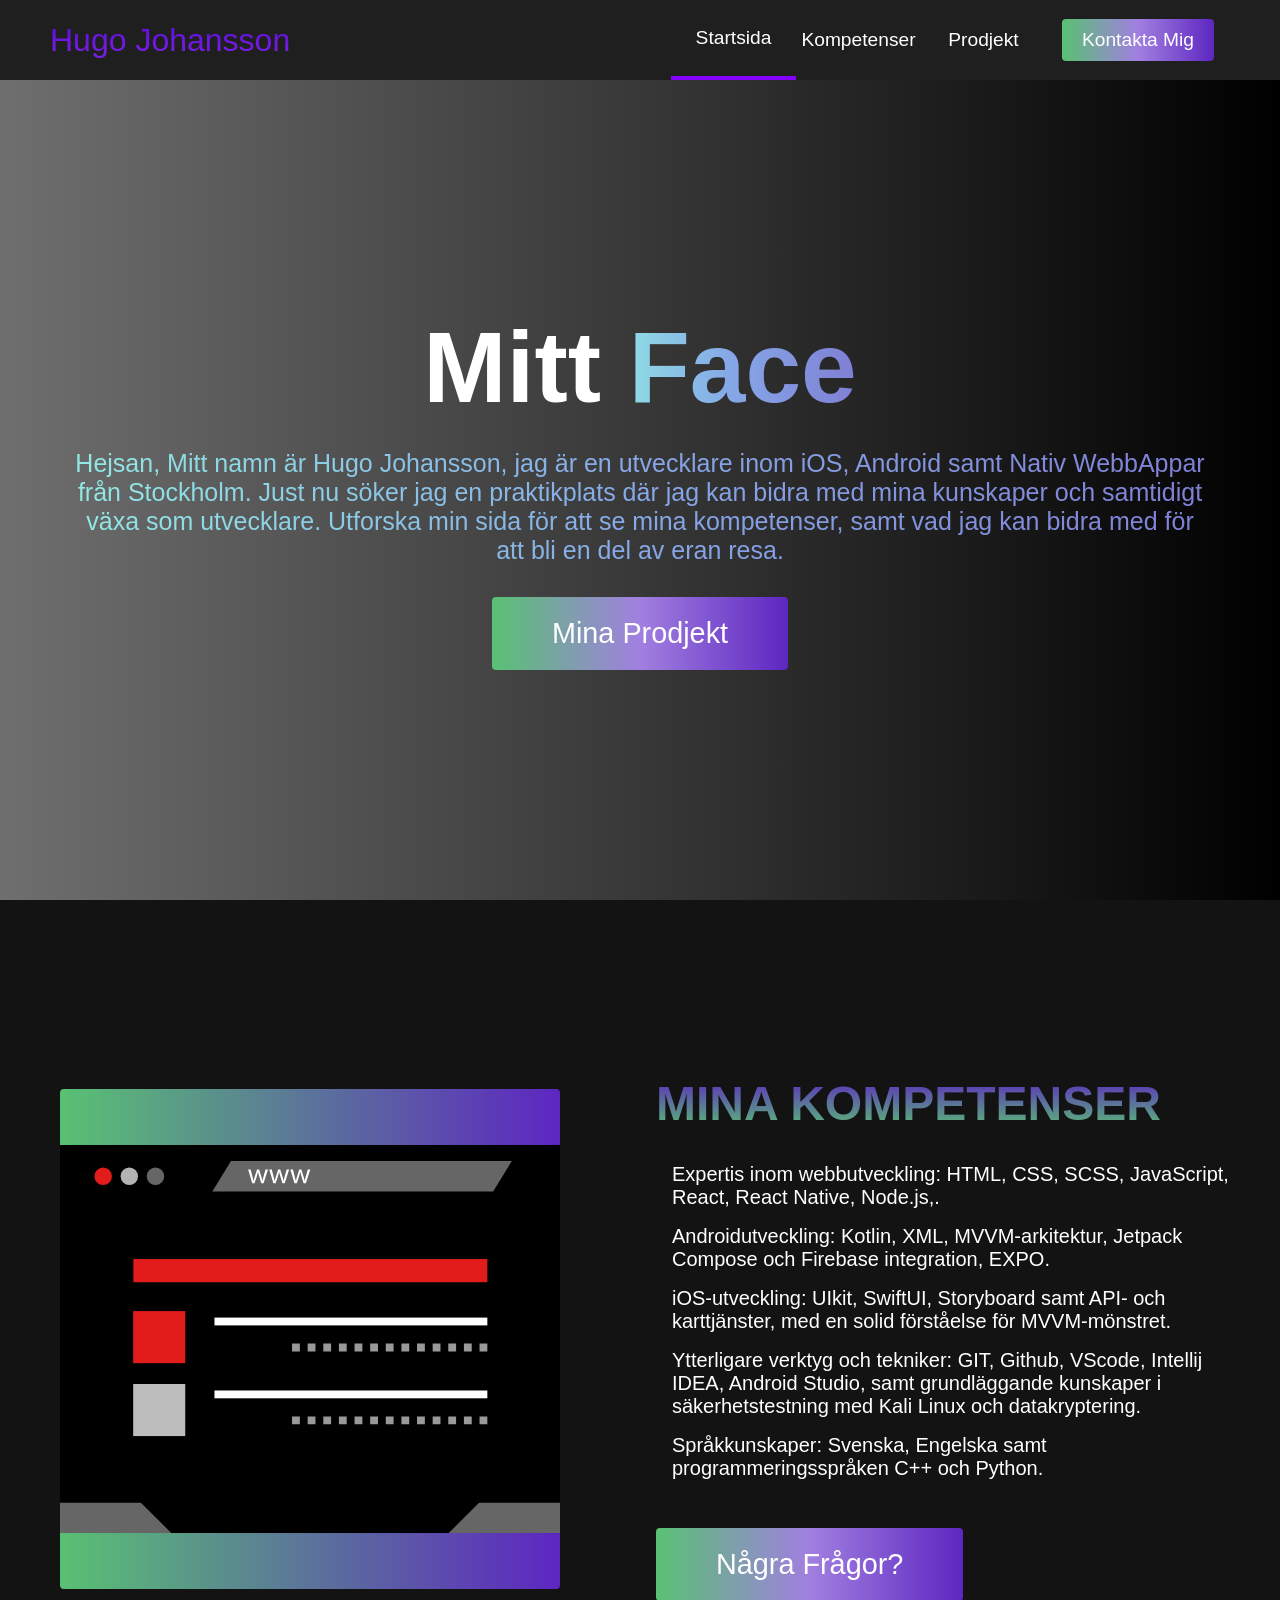
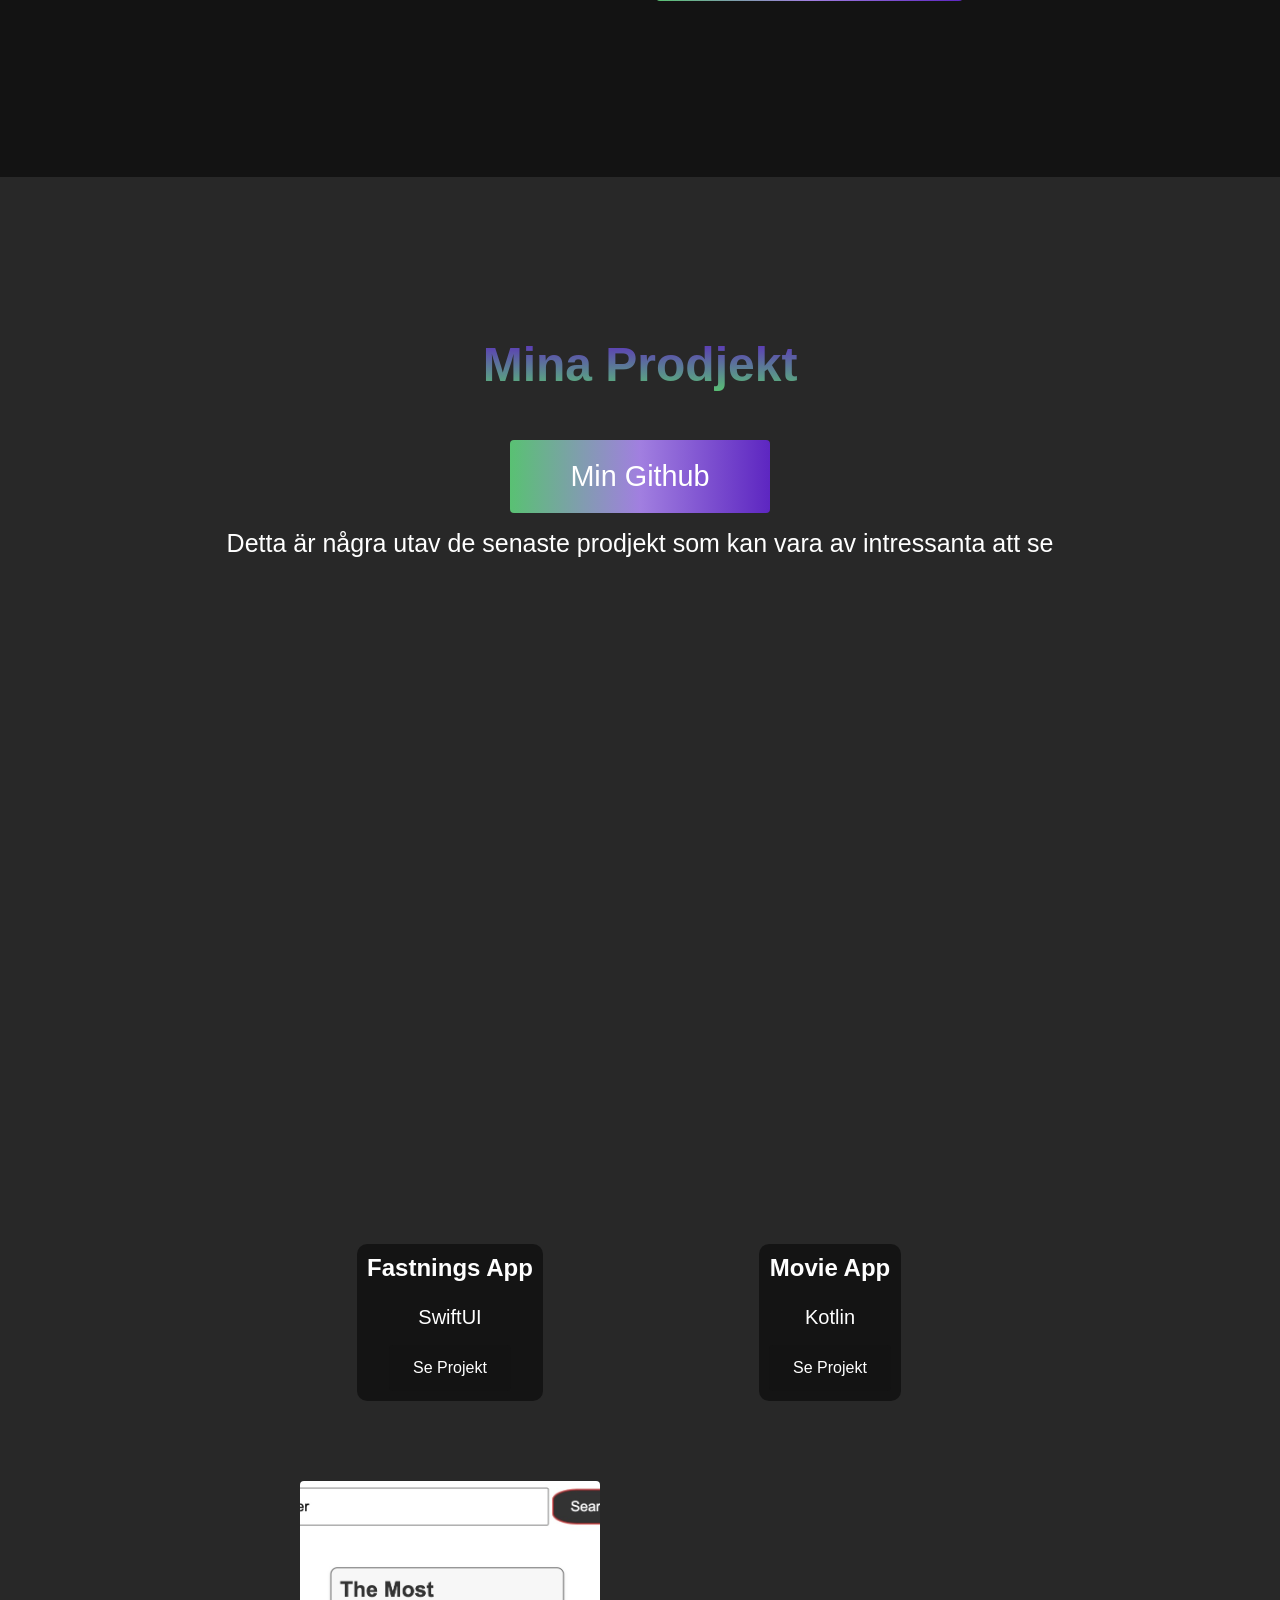
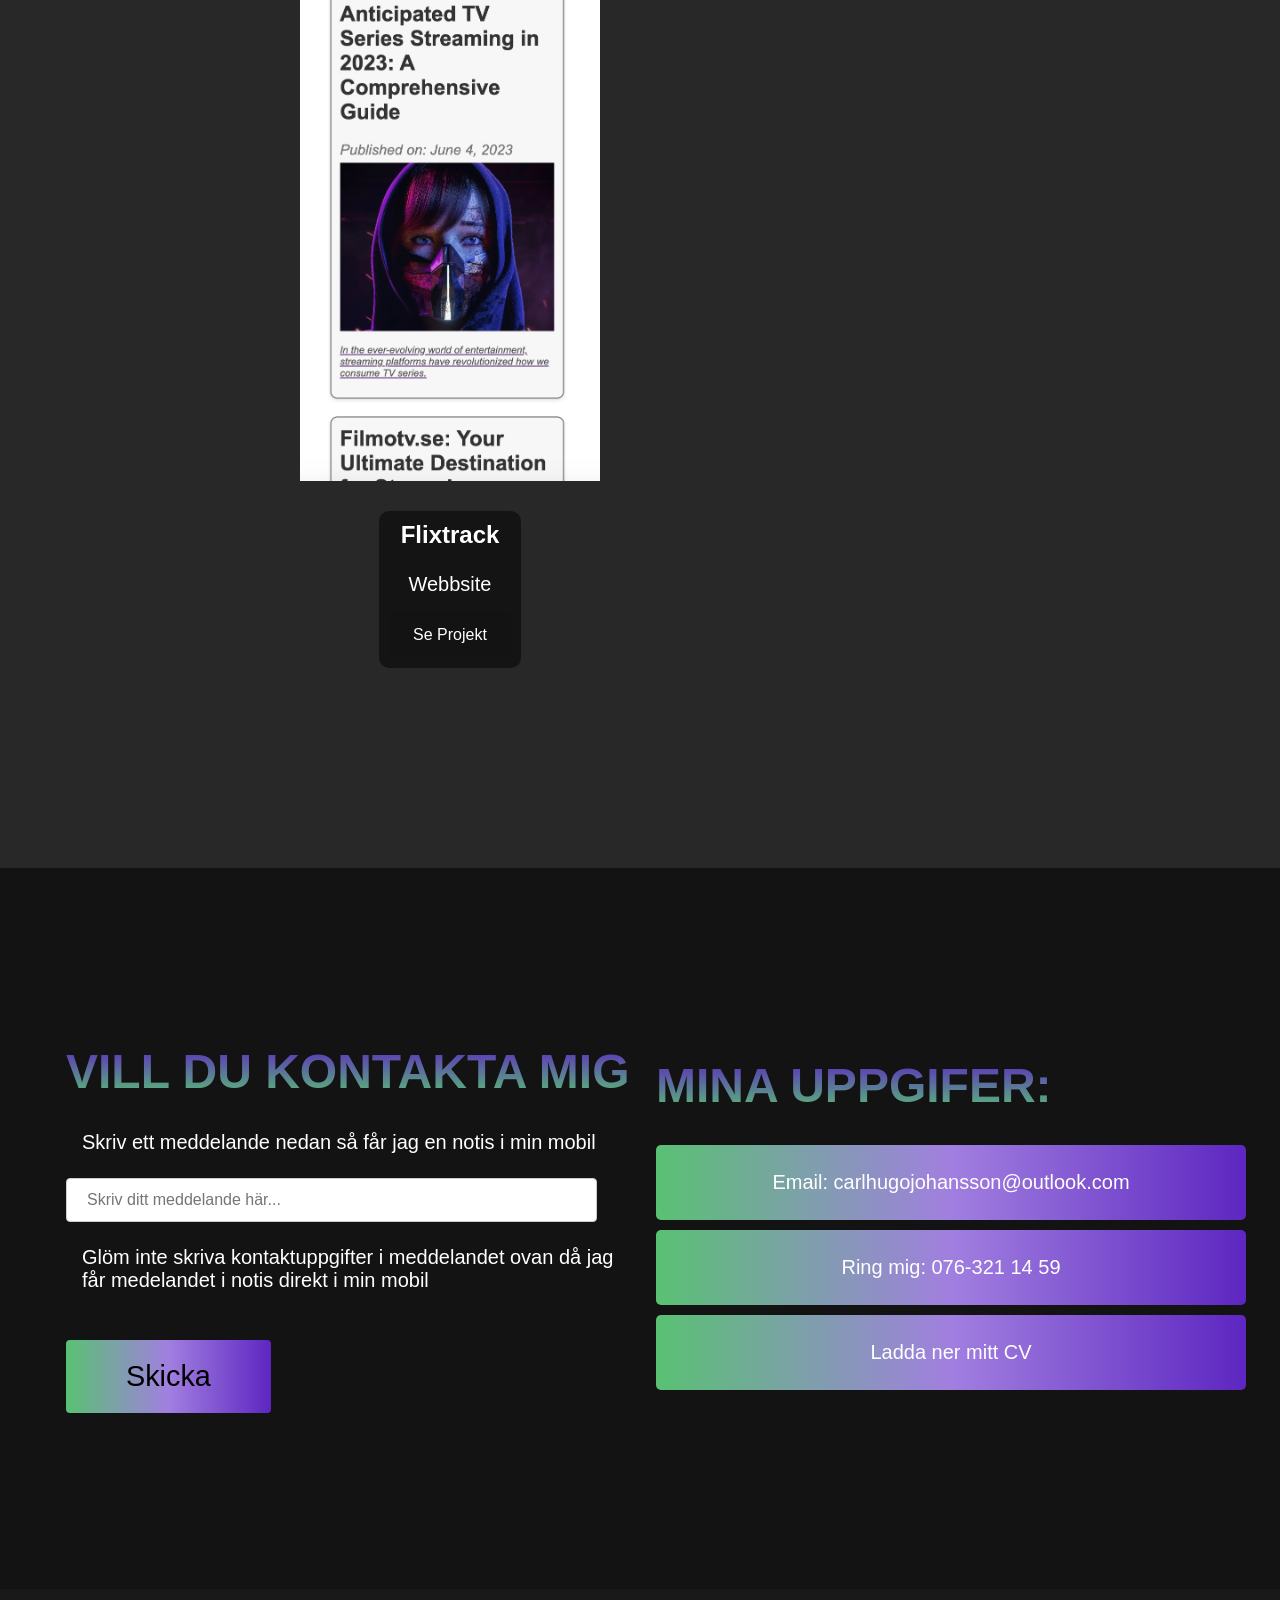
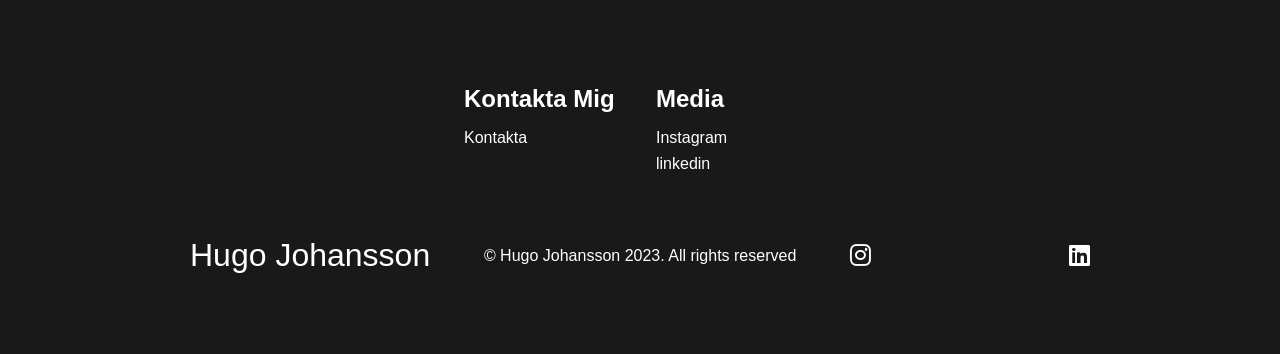
==== index.html @ 16a7d9cb "initar git" ====
<!DOCTYPE html>
<html lang="en">
<head>


  <!-- Google tag (gtag.js) -->
<!-- Google tag (gtag.js) -->
<script async src="https://www.googletagmanager.com/gtag/js?id=G-8GQ9EEVN01"></script>
<script>
  window.dataLayer = window.dataLayer || [];
  function gtag(){dataLayer.push(arguments);}
  gtag('js', new Date());

  gtag('config', 'G-8GQ9EEVN01');
</script>


    <meta charset="UTF-8">
    <meta http-equiv="X-UA-Compatible" content="IE=edge">
    <meta name="viewport" content="width=device-width, initial-scale=1.0">
    <title>applickations Utvecklare</title>
    <link rel="stylesheet" href="styles.css">
    <link rel="shortcut icon" href="icons8-modern-server-computer-stacked-on-each-other-tal-revivo-green-32.png">

    <link
    rel="stylesheet"
    href="https://cdnjs.cloudflare.com/ajax/libs/font-awesome/6.0.0-beta3/css/all.min.css"
    integrity="sha384-wNA3BcPbV4Wp7epFjM5M0uUKRnNp+iF5gFeRc/02n7U1YZ7pKpxzSzkma3Kk7K9cK"
    crossorigin="anonymous"
/>

    
</head>





<body>
    <!-- Navbar-->
    <nav class="navbar">
        <div class="navbar_container">
            <a href="#home" id="navbar_logo">Hugo Johansson</a>
            <div class="navbar_toggle" id="mobile-menu">
                <span class="bar"></span>
                <span class="bar"></span>
                <span class="bar"></span>
            </div>
            <ul class="navbar_menu">

                <li class="navbar_item">
                    <a href="#home" class="navbar_links" id="home-page"> Startsida </a>
                </li> 

                <li class="navbar_item">
                    <a href="#tjanster" class="navbar_links" id="tjanster-page"> Kompetenser </a>
                </li>

                <li class="navbar_item">
                    <a href="#priser" class="navbar_links" id="priser-page"> Prodjekt </a>
                </li>

                <li class="navbar_btn">
                    <a href="#kontakta" class="button" id="kontakta-page"> Kontakta Mig </a>
                </li>

            </ul>
        </div>


    </nav>

    <!--Hero section-->

    <div class="hero" id="home">
        <div class="hero_container">
            <h1 class="hero_heading">Mitt<span> Face </span></h1>
            <p class="hero_description">Hejsan, Mitt namn är Hugo Johansson, jag är en utvecklare inom iOS, Android samt Nativ WebbAppar från Stockholm. Just nu söker jag en praktikplats där jag kan bidra med mina kunskaper och samtidigt växa som utvecklare. Utforska min sida för att se mina kompetenser, samt vad jag kan bidra med för att bli en del av eran resa. </p>
            <button class="main_btn"><a href="#priser">Mina Prodjekt </a></button>
        </div>
    </div>



    <!-- section vad gör vi?-->
    <div class="main" id="tjanster">
        <div class="main_container">
            <div class="main_img_container">
                <div class="main_img_card"> <img src="web-ui-svgrepo-com.svg"/></div>
            </div>
            <div class="main_content">
                <h1>Mina kompetenser </h1>
                
<p>Expertis inom webbutveckling: HTML, CSS, SCSS, JavaScript, React, React Native, Node.js,.</p>
<p>Androidutveckling: Kotlin, XML, MVVM-arkitektur, Jetpack Compose och Firebase integration, EXPO.</p>
<p>iOS-utveckling: UIkit, SwiftUI, Storyboard samt API- och karttjänster, med en solid förståelse för MVVM-mönstret.</p>
<p>Ytterligare verktyg och tekniker: GIT, Github, VScode, Intellij IDEA, Android Studio, samt grundläggande kunskaper i säkerhetstestning med Kali Linux och datakryptering.</p>
<p>Språkkunskaper: Svenska, Engelska samt programmeringsspråken C++ och Python.</p>

                

                <button class="main_btn"><a href="#kontakta">Några Frågor?</a></button>
            </div>
        </div>
    </div>

    <!--Priser section-->

    <div class="priser" id="priser">
        <h1>Mina Prodjekt</h1>
        <a href="https://github.com/hugojohansson1021?tab=repositories" class="main_btn">Min Github</a>

        
        <p>Detta är några utav de senaste prodjekt som kan vara av intressanta att se</p>
        <div class="priser_wrapper">

        
          <div class="priser_card" onclick="window.location.href = 'https://github.com/hugojohansson1021/Flixtrackr';">
            <div class="priser_image"></div> <!-- Animering appliceras här -->
            <div class="priser_content">
                <h2>Fastnings App</h2>
                <p>SwiftUI</p>
                <div class="priser_btn"><button class="se-projekt">Se Projekt</button></div>
            </div>
        </div>
        
        <div class="priser_card" onclick="window.location.href = 'https://github.com/hugojohansson1021/STI_AndroidUTV_ProjektARB';">
            <div class="priser_image"></div> <!-- Animering appliceras här -->
            <div class="priser_content">
                <h2>Movie App</h2>
                <p>Kotlin</p>
                <div class="priser_btn"><button class="se-projekt">Se Projekt</button></div>
            </div>
        </div>
        
        <div class="priser_card" onclick="window.location.href = 'https://flixtrackr.com/';">
            <div class="priser_image"></div> <!-- Animering appliceras här -->
            <div class="priser_content">
                <h2>Flixtrack</h2>
                <p>Webbsite</p>
                <div class="priser_btn"><button class="se-projekt">Se Projekt</button></div>
            </div>
        </div>
        
        


        </div>
    </div>

    <!--kontakta -->
    
    <div class="main" id="kontakta">
      <div class="main_container">
        <div class="main_content">
          <h1>Vill du kontakta mig</h1>
          <p>Skriv ett meddelande nedan så får jag en notis i min mobil</p>
          <input type="text" id="messageInput" placeholder="Skriv ditt meddelande här..."/>
          <p class="metaTextMeddelande">Glöm inte skriva kontaktuppgifter i meddelandet ovan då jag får medelandet i notis direkt i min mobil</p>
          <button id="sendMessage" onclick="sendDiscordMessage(document.getElementById('messageInput').value)">Skicka</button>
        </div>

        <div class="main_content">


          <h1> Mina Uppgifer:</h1>
          <a href="mailto:carlhugojohansson@outlook.com" class="contact-link">
            <p class="contact-text">Email: carlhugojohansson@outlook.com</p>
        </a>
        
        <a href="tel:0763211459" class="contact-link">
            <p class="contact-text">Ring mig: 076-321 14 59</p>
        </a>
        
        <a href="HugoJohanssonCv2023.pdf" class="contact-link" download>
          <p class="contact-text">Ladda ner mitt CV</p>
      </a>
          
        </div>
      </div>
    </div>
    
    
  

     <!-- Footer Section -->


     <div class="footer__container">
        <div class="footer__links">
          <div class="footer__link--wrapper">
            
            <div class="footer__link--items">
              <h2>Kontakta Mig</h2>
              <a href="/">Kontakta</a> <a href="#kontakta"></a>
              <a href="/"></a>
            </div>
          </div>
          <div class="footer__link--wrapper">
            
            <div class="footer__link--items">
              <h2>Media</h2>
              <a href="/">Instagram</a> 
              <a href="/">linkedin</a> 
            </div>
          </div>
        </div>
        <section class="social__media">
          <div class="social__media--wrap">
              <div class="footer__logo">
                  <a href="/" id="footer__logo">Hugo Johansson</a>
              </div>
              <p class="website__rights">© Hugo Johansson 2023. All rights reserved</p>
              <div class="social__icons">
                  <a href="/" class="social__icon--link">
                      <i class="fab fa-instagram"></i>
                  </a>
                  <a href="/" class="social__icon--link">
                      <i class="fab fa-linkedin"></i>
                  </a>
              </div>
          </div>
      </section>
      
      </div>

<script src="app.js"></script>    
</body>
</html>
---- styles.css ----
*{
    box-sizing: border-box;
    margin: 0;
    padding: 0;
    font-family: 'Kumbh sans', sans-serif;
    scroll-behavior: smooth;
}

.navbar{
    background: #1f1f1f;
    height: 80px;
    display: flex;
    justify-content: center;
    align-items: center;
    font-size: 1.2rem;
    position: sticky;
    top: 0;
    z-index: 999;
}

.navbar_container{
    display: flex;
    justify-content: space-between;
    height: 80px;
    z-index: 1;
    width: 100%;
    max-width: 1300px;
    margin: 0 auto;
    padding: 0 50px;
}

#navbar_logo{
    background-color: #4A00E0;
    background-image: linear-gradient(to top, #8E2DE2 0%, #4A00E0 100%);
    background-size: 100%;
    -webkit-background-clip: text;
    -moz-background-clip: text;
    -webkit-text-fill-color: transparent;
    -moz-text-fill-color: transparent;
    display: flex;
    align-items: center;
    cursor: pointer;
    text-decoration: none;
    font-size: 2rem;
}

.navbar_menu{
    display: flex;
    align-items: center;
    list-style: none;
}

.navbar_item{
    height: 80px;
}

.navbar_links{
    color: #ffff;
    display: flex;
    align-items: center;
    justify-content: center;
    width: 125px;
    text-decoration: none;
    height: 100%;
    transition: all 0.3s ease;
}

.navbar_btn{
    display: flex;
    justify-content: center;
    align-items: center;
    padding: 0 1rem;
    width: 100%;
}

.button{
    display: flex;
    justify-content: center;
    align-items: center;
    text-decoration: none;
    padding: 10px 20px;
    height: 100%;
    width: 100%;
    border: none;
    outline: none;
    border-radius: 4px;
    background: #833ab4;
    background: -webkit-linear-gradient(to right, #59C173, #a17fe0, #5D26C1 );
    background: linear-gradient(to right, #59C173, #a17fe0, #5D26C1 );
    color: #fff;
    transition: all 0.3s ease;
}

.navbar_links:hover{
    color: #9518fc;
    transition: all 0.3s ease;
}


@media screen and (max-width: 960px){

    .navbar_container{
        display: flex;
        justify-content: space-between;
        height: 80px;
        z-index: 1;
        width: 100%;
        max-width: 1300px;
        padding: 0;
    }

    .navbar_menu{
        display: grid;
        grid-template-columns: auto;
        margin: 0;
        width: 100%;
        position: absolute;
        top: -1000px;
        opacity: 1;
        transition: all 0.5s ease;
        z-index:-1 ;
        background: #131313;
    }

    .navbar_menu.active{
        background: #131313;
        top: 100%;
        opacity: 1;
        transition: all 0.5s ease;
        z-index: 99;
        height: 60vh;
        font-size: 1.6rem;
    }
    #navbar_logo{
        padding-left: 25px;
        
    }

    .navbar_toggle .bar {
        width: 25px;
        height: 3px;
        margin: 5px auto;
        transition: all 0.3s ease-in-out;
        background: #fff;
    }
    .navbar_item{
        width: 100%;
    }

    .navbar_links{
        text-align: center;
        padding: 2rem;
        width: 100%;
        display: table;
    }

    .navbar_btn {
        padding-bottom: 2rem;
    }

    .button{
        display: flex;
        justify-content: center;
        align-items: center;
        width: 80%;
        height: 80px;
        margin: 0;
    }

    #mobile-menu{
        position: absolute;
        top: 20%;
        right: 5%;
        transform: translate(5%, 20%);
    }

    .navbar_toggle .bar{
        display: block;
        cursor: pointer;
    }

    #mobile-menu.is-active .bar:nth-child(2){
        opacity: 0;
    }

    #mobile-menu.is-active .bar:nth-child(1){
        transform: translateY(8px) rotate(45deg);
    }

    #mobile-menu.is-active .bar:nth-child(3){
        transform: translateY(-8px) rotate(-45deg);
    }
}

/* Hero section*/

.hero{
    background: #5c5c5c;
    background: linear-gradient(to right, #6f6f6f, #000000);
    padding: 200px 0;
}

.hero_container{
    display: flex;
    flex-direction: column;
    justify-content: center;
    align-items: center;
    max-width: 1200px;
    margin: 0 auto;
    height: 90%;
    text-align: center;
    padding: 30px;
}

.hero_heading{
    font-size: 100px;
    margin-bottom: 24px ;
    color: #fff;
}

.hero_heading span {
    background: #7F7FD5;  /* fallback for old browsers */
background: -webkit-linear-gradient(to right, #91EAE4, #86A8E7, #7F7FD5);  /* Chrome 10-25, Safari 5.1-6 */
background: linear-gradient(to right, #91EAE4, #86A8E7, #7F7FD5); /* W3C, IE 10+/ Edge, Firefox 16+, Chrome 26+, Opera 12+, Safari 7+ */

background-size: 100%;
-webkit-background-clip: text;
-moz-background-clip: text;
-webkit-text-fill-color: transparent;
-moz-text-fill-color:transparent;
}

.hero_description{
    font-size: 25px;
    background: #da22ff;  /* fallback for old browsers */
    background: -webkit-linear-gradient(to right, #91EAE4, #86A8E7, #7F7FD5);  /* Chrome 10-25, Safari 5.1-6 */
    background: linear-gradient(to right, #91EAE4, #86A8E7, #7F7FD5); /* W3C, IE 10+/ Edge, Firefox 16+, Chrome 26+, Opera 12+, Safari 7+ */
    background-size: 100%;
    -webkit-background-clip: text;
    -moz-background-clip: text;
    -webkit-text-fill-color: transparent;
    -moz-text-fill-color:transparent;

}

.highlight{
    border-bottom: 4px solid rgb(132, 0, 255);
}

@media screen and (max-width: 768) {
    .hero_heading{
        font-size: 60px;
    }
    
    .hero_description{
        font-size: 40px;
    }
}

/*section*/

.main{
    background-color: #131313;
    padding: 10rem 0;
}

.main_container{
    display: grid;
    grid-template-columns: 1fr 1fr;
    align-items: center;
    justify-content: center;
    margin: 0 auto;
    height: 90%;
    z-index: 1;
    width: 100%;
    max-width: 1300px;
    padding: 0 50px;
}

.main_content{
    color: #fff;
    width: 100%;
    margin: 1rem 1rem 1rem 1rem;
}

.main_content h1{
    font-size: 3rem;
    background-color: #59C173;
    background-image: linear-gradient(to top, #59C173 0%, #5D26C1 100%);
    background-size: 100%;
    -webkit-background-clip: text;
    -moz-background-clip: text;
    -webkit-text-fill-color: transparent;
    -moz-text-fill-color: transparent;
    text-transform: uppercase;
    margin-bottom: 32px;
}

.main_content h2{
    font-size: 4rem;
    background: #59C173;  /* fallback for old browsers */
    background: -webkit-linear-gradient(to right, #91EAE4, #86A8E7, #7F7FD5);  /* Chrome 10-25, Safari 5.1-6 */
    background: linear-gradient(to right, #91EAE4, #86A8E7, #7F7FD5); /* W3C, IE 10+/ Edge, Firefox 16+, Chrome 26+, Opera 12+, Safari 7+ */
    background-size: 100%;
    -webkit-background-clip: text;
    -moz-background-clip: text;
    -webkit-text-fill-color: transparent;
    -moz-text-fill-color:transparent;
    
}

.main_content p{
    margin: 1rem 1rem 1rem 1rem;
    font-size: 20px;
    
    
}

.metaTextMeddelande
{
  margin-top:3rem;
  font-size: 5px;
  color: white;

}

.main_btn{
    font-size: 1.8rem;
    background: #833ab4;
    background: -webkit-linear-gradient(to right, #59C173, #a17fe0, #5D26C1 );
    background: linear-gradient(to right, #59C173, #a17fe0, #5D26C1 );
    padding: 20px 60px;
    border: none;
    border-radius: 4px;
    margin-top: 2rem;
    cursor: pointer;
    position: relative;
    transition: all 0.35s;
    outline: none;
    color: white;
    text-decoration: none;
}

.main_btn a{
    position: relative;
    z-index: 2;
    color: #fff;
    text-decoration: none;
}

.main_btn::after{
    position: absolute;
    content: '';
    top: 0;
    left: 0;
    width: 0;
    height: 100%;
    background:#59C173;
    transition: all 0.35s;
    border-radius: 4px;
}
.main_btn:hover{
    color: #fff;
}

.main_btn:hover:after{
    width: 100%;
}

.main_img_container{
    text-align: center;
}

.main_img_card{
    margin: 10px;
    height: 500px;
    width: 500px;
    border-radius: 4px;
    display: flex;
    flex-direction: column;
    justify-content: center;
    color: #fff;
    background-image: linear-gradient(to right, #59C173, #5D26C1  100%);
}






/* Mobile Responsive */
@media screen and (max-width: 1100px) {
    .main_container {
      display: grid;
      grid-template-columns: 1fr;
      align-items: center;
      justify-content: center;
      width: 100%;
      margin: 0 auto;
      height: 90%;
    }
  
    .main_img_container {
      display: flex;
      justify-content: center;
    }
  
    .main_img_card {
      height: 425px;
      width: 425px;
    }
  
    .main_content {
      text-align: center;
      margin-bottom: 4rem;
    }
  
    .main_content h1 {
      font-size: 2.5rem;
      margin-top: 2rem;
    }
  
    .main_content h2 {
      font-size: 3rem;
      justify-content: center;
    }
  
    .main_content p {
      margin-top: 1rem;
      font-size: 1.5´rem;
    }
  }
  
  @media screen and (max-width: 480px) {
    .main_img_card {
      width: 250px;
      height: 250px;
    }
  
    
  
    .main_content h1 {
      font-size: 2rem;
      margin-top: 3rem;
    }
    .main_content h2 {
      font-size: 2rem;
      justify-content: center;
    }
  
    .main_content p {
      margin-top: 2rem;
    }
  
    .main_btn {
      padding: 12px 36px;
      margin: 2.5rem 0;
    }
  }

  .priser{
    background: #282828;
    display: flex;
    flex-direction: column;
    justify-content: center;
    align-items: center;
    height: 100%;
    padding: 10rem 0;
  }

  .priser h1{
    background-color: #59C173;
    background-image: linear-gradient(to top, #59C173 0%, #5D26C1 100%);
    background-size: 100%;
    -webkit-background-clip: text;
    -moz-background-clip: text;
    -webkit-text-fill-color: transparent;
    -moz-text-fill-color: transparent;
    margin-bottom: 1rem;
    font-size: 3rem;
    justify-content: center;
    text-align: center;
  }

  .priser_wrapper{
    display: grid;
    grid-template-columns: 1fr 1fr 1fr;
    grid-template-rows: 1fr;

  }

  .priser p{
    margin:1rem 1rem 1rem 1rem;
    font-size: 25px;
    color: white;
    justify-content: center;
    text-align: center;
    
}





  /* Animation för första .priser_card */
@keyframes slideshow1 {
  0% { background-image: url('fastingApp1.jpg'); }
  33% { background-image: url('FastingApp2.jpg'); }
  67% { background-image: url('FastingApp3.jpg'); }
  100% { background-image: url('fastingApp1.jpg'); }
}

/* Animation för andra .priser_card */
@keyframes slideshow2 {
  0% { background-image: url('kontlinApp.jpg'); }
  33% { background-image: url('kotlinApp2.jpg'); }
  67% { background-image: url('kotlinApp3.jpg'); }
  100% { background-image: url('kontlinApp.jpg'); }
}





.priser_card {
  margin: 40px;
  width: 300px;
  border-radius: 4px;
  display: flex;
  flex-direction: column;
  align-items: center;
  
  overflow: hidden;
}

.priser_image {
  height: 600px;
  width: 100%; /* Bredden är 100% av .priser_card */
  background-size: cover;
  background-position: center;
}

.priser_content {
  color: #fff;
  padding: 10px; /* Ändrat från 1rem till 10px */
  text-align: center;
  border-radius: 10px; /* Detta kommer att skapa rundade hörn */
  background: rgba(0, 0, 0, 0.5); /* Lägger till en svagt genomskinlig svart bakgrund för kontrast */
  margin-top: 30px; /* För att få innehållet att flyta upp lite över bildområdet */
  position: relative; /* Säkerställer att innehållet ligger ovanpå bilden */
  z-index: 2; /* Säkerställer att innehållet ligger ovanpå bilden */
}


.priser_card:nth-child(1) .priser_image {
  animation: slideshow1 9s infinite;
}

.priser_card:nth-child(2) .priser_image {
  animation: slideshow2 9s infinite;
}

.priser_card:nth-child(3) .priser_image {
  background-image: url('flixtrackr.jpg');
}


  .priser_card p{
    text-align: center;
    margin-top: 24px;
    font-size: 20px;
  }

  .priser_btn{
    display: flex;
    justify-content: center;
    margin-top: 16px;
  }

  .priser_card button {
    color: #fff;
    padding: 14px 24px;
    border: none;
    outline: none;
    border-radius: 4px;
    background: #131313;
    font-size: 1rem;
  }
  .priser_card button:hover{
    cursor: pointer;
  }



  .priser_card:hover{
    transform: scale(1.075);
    transition: 0.3s ease-in;
    cursor: pointer;
  }

  @media screen and (max-width: 1300px){
    .priser_wrapper{
        grid-template-columns: 1fr 1fr;
    }
  }
    
  @media screen and (max-width: 768px){
    .priser_wrapper{
        grid-template-columns: 1fr;
    }
  }

  @media screen and (max-width: 768px){
    .priser_card{
      background-size: contain; /* Eller någon annan anpassning baserad på skärmstorlek */
    }
  }
  





/* Styles for message input field */
#messageInput {
  width: 90%; /* Full width minus padding */
  padding: 12px 20px; /* Some padding */
  margin: 8px 0; /* Some margin to allow space between fields */
  display: inline-block; /* Allows it to sit next to items on the same line */
  border: 1px solid #ccc; /* Light grey border */
  border-radius: 4px; /* Rounded borders */
  box-sizing: border-box; /* Makes sure the padding doesn't affect the width */
  font-size: 16px; /* Larger font size for better readability */
}





/* Styles for send button */
#sendMessage {
  font-size: 1.8rem;
    background: #833ab4;
    background: -webkit-linear-gradient(to right, #59C173, #a17fe0, #5D26C1 );
    background: linear-gradient(to right, #59C173, #a17fe0, #5D26C1 );
    padding: 20px 60px;
    border: none;
    border-radius: 4px;
    margin-top: 2rem;
    cursor: pointer;
    position: relative;
    transition: all 0.35s;
    outline: none;
}

#sendMessage::after{
    position: absolute;
    content: '';
    top: 0;
    left: 0;
    width: 0;
    height: 100%;
    
    transition: all 0.35s;
    border-radius: 4px;
}
#sendMessage:hover{
    color: #fff;
}

#sendMessage:hover:after{
    width: 100%;
}

#sendMessage a{
  position: relative;
  z-index: 2;
  color: #fff;
  text-decoration: none;
}





.contact-link {
  display: block; /* Gör länkarna blockelement för att kunna styra storlek och utseende */
  text-decoration: none; /* Ta bort understreck från länkarna */
  background: #833ab4;
    background: -webkit-linear-gradient(to right, #59C173, #a17fe0, #5D26C1 );
    background: linear-gradient(to right, #59C173, #a17fe0, #5D26C1 );
  color: #fff; /* Textfärg */
  padding: 10px 15px; /* Inre utrymme (topp och botten 10px, vänster och höger 15px) */
  border-radius: 5px; /* Avrunda hörnen */
  margin-bottom: 10px; /* Lägg till mellanrum mellan länkarna */
  text-align: center; /* Centrera texten horisontellt */
}

.contact-link:hover {
  background-color: #0056b3; /* Bakgrundsfärg vid hover (muspekare över länken) */
}

.contact-text {
  margin: 0; /* Ta bort marginalen (till exempel från <p>-elementet) */
}







  /* Footer CSS */
.footer__container {
    background-color: #191919;
    padding: 5rem 0;
    display: flex;
    flex-direction: column;
    justify-content: center;
    align-items: center;
  }
  
  #footer__logo {
    color: #fff;
    display: flex;
    align-items: center;
    cursor: pointer;
    text-decoration: none;
    font-size: 2rem;
  }
  
  .footer__links {
    width: 100%;
    max-width: 1000px;
    display: flex;
    justify-content: center;
  }
  
  .footer__link--wrapper {
    display: flex;
  }
  
  .footer__link--items {
    display: flex;
    flex-direction: column;
    align-items: flex-start;
    margin: 16px;
    text-align: left;
    width: 160px;
    box-sizing: border-box;
  }
  
  .footer__link--items h2 {
    margin-bottom: 16px;
    color: #fff;
  }
  
  .footer__link--items a {
    color: #fff;
    text-decoration: none;
    margin-bottom: 0.5rem;
    transition: 0.3 ease-out;
  }
  
  .footer__link--items a:hover {
    color: #e9e9e9;
    transition: 0.3 ease-out;
  }
  
  .social__icon--link {
    color: #fff;
    font-size: 24px;
  }
  
  .social__media {
    max-width: 1000px;
    width: 100%;
  }
  
  .social__media--wrap {
    display: flex;
    justify-content: space-between;
    align-items: center;
    width: 90%;
    max-width: 1000px;
    margin: 40px auto 0 auto;
  }
  
  .social__icons {
    display: flex;
    justify-content: space-between;
    align-items: center;
    width: 240px;
  }
  
  .website__rights {
    color: #fff;
  }
  
  @media screen and (max-width: 820px) {
    .footer__links {
      padding-top: 2rem;
    }
  
    #footer__logo {
      margin-bottom: 2rem;
    }
  
    .website__rights {
      margin-bottom: 2rem;
    }
  
    .footer__link--wrapper {
      flex-direction: column;
    }
  
    .social__media--wrap {
      flex-direction: column;
    }
  }
  
  @media screen and (max-width: 480px) {
    .footer__link--items {
      margin: 0;
      padding: 10px;
      width: 100%;
    }
  }
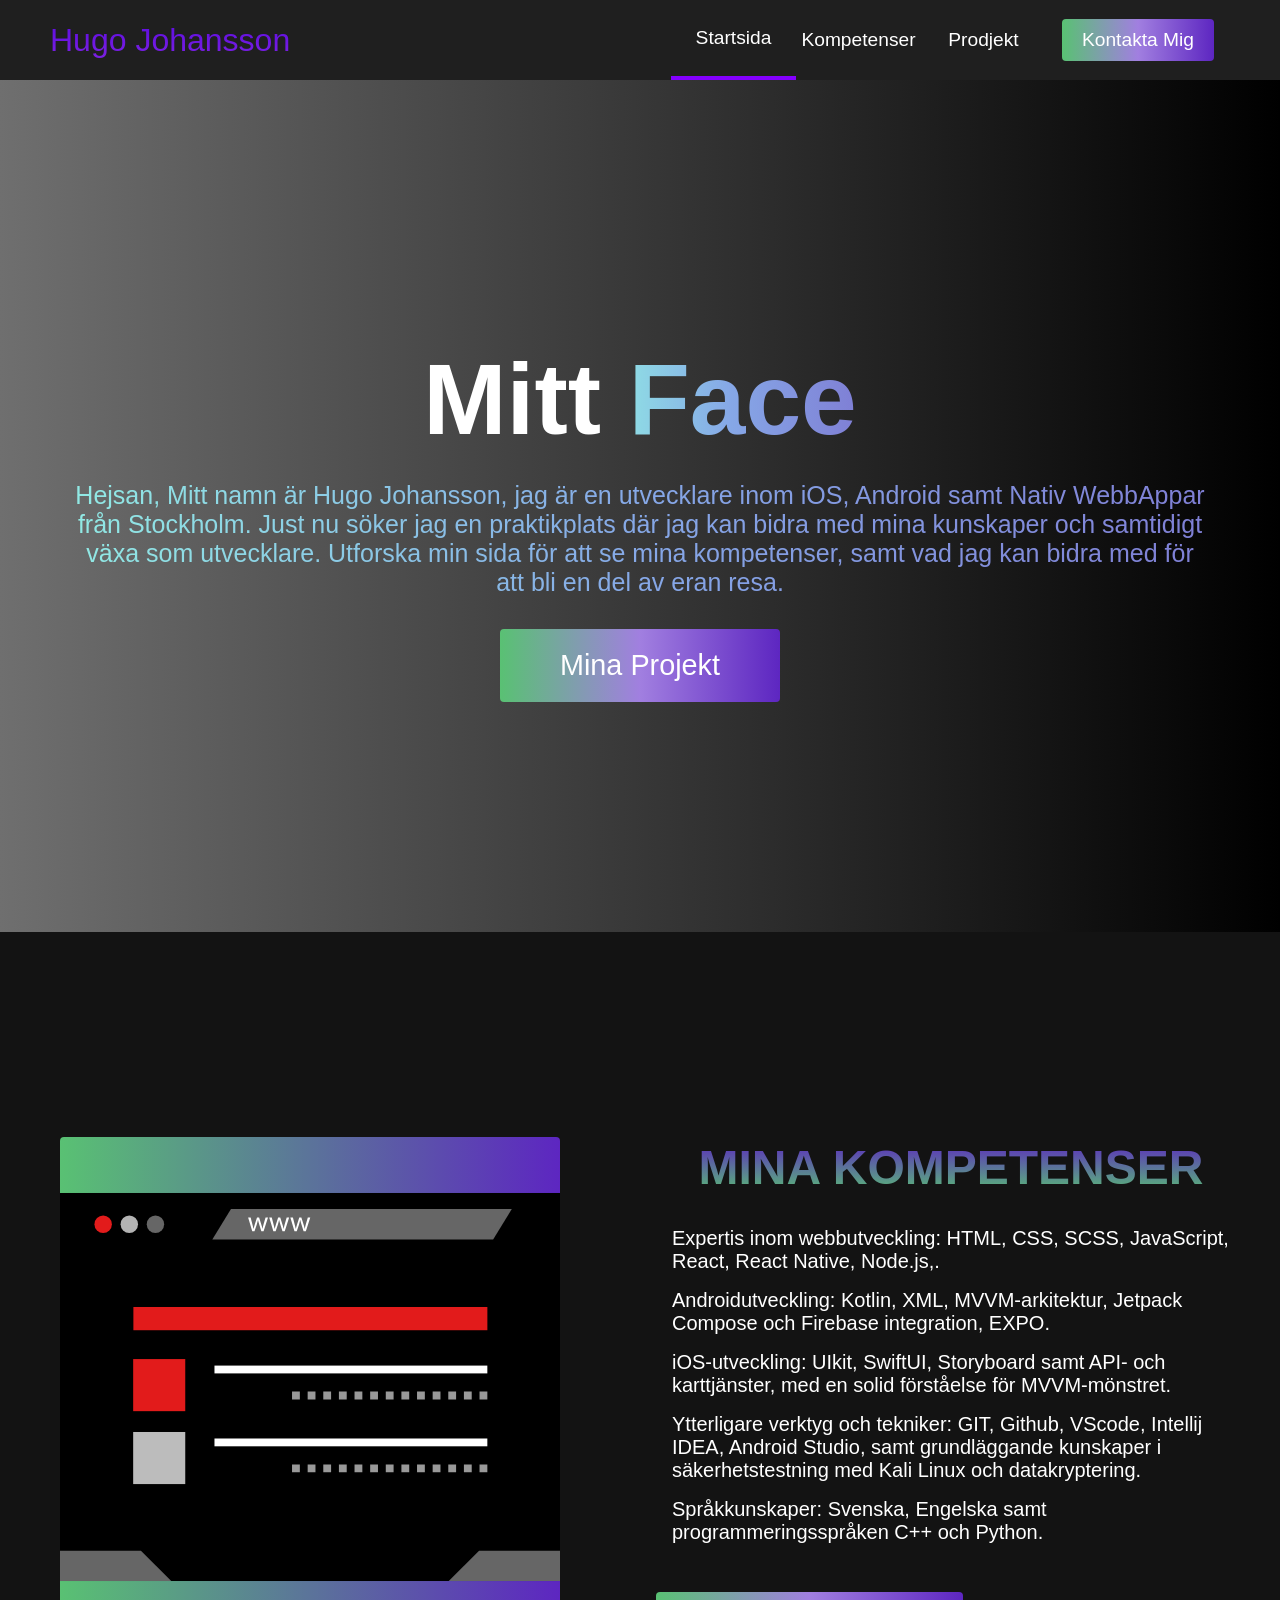
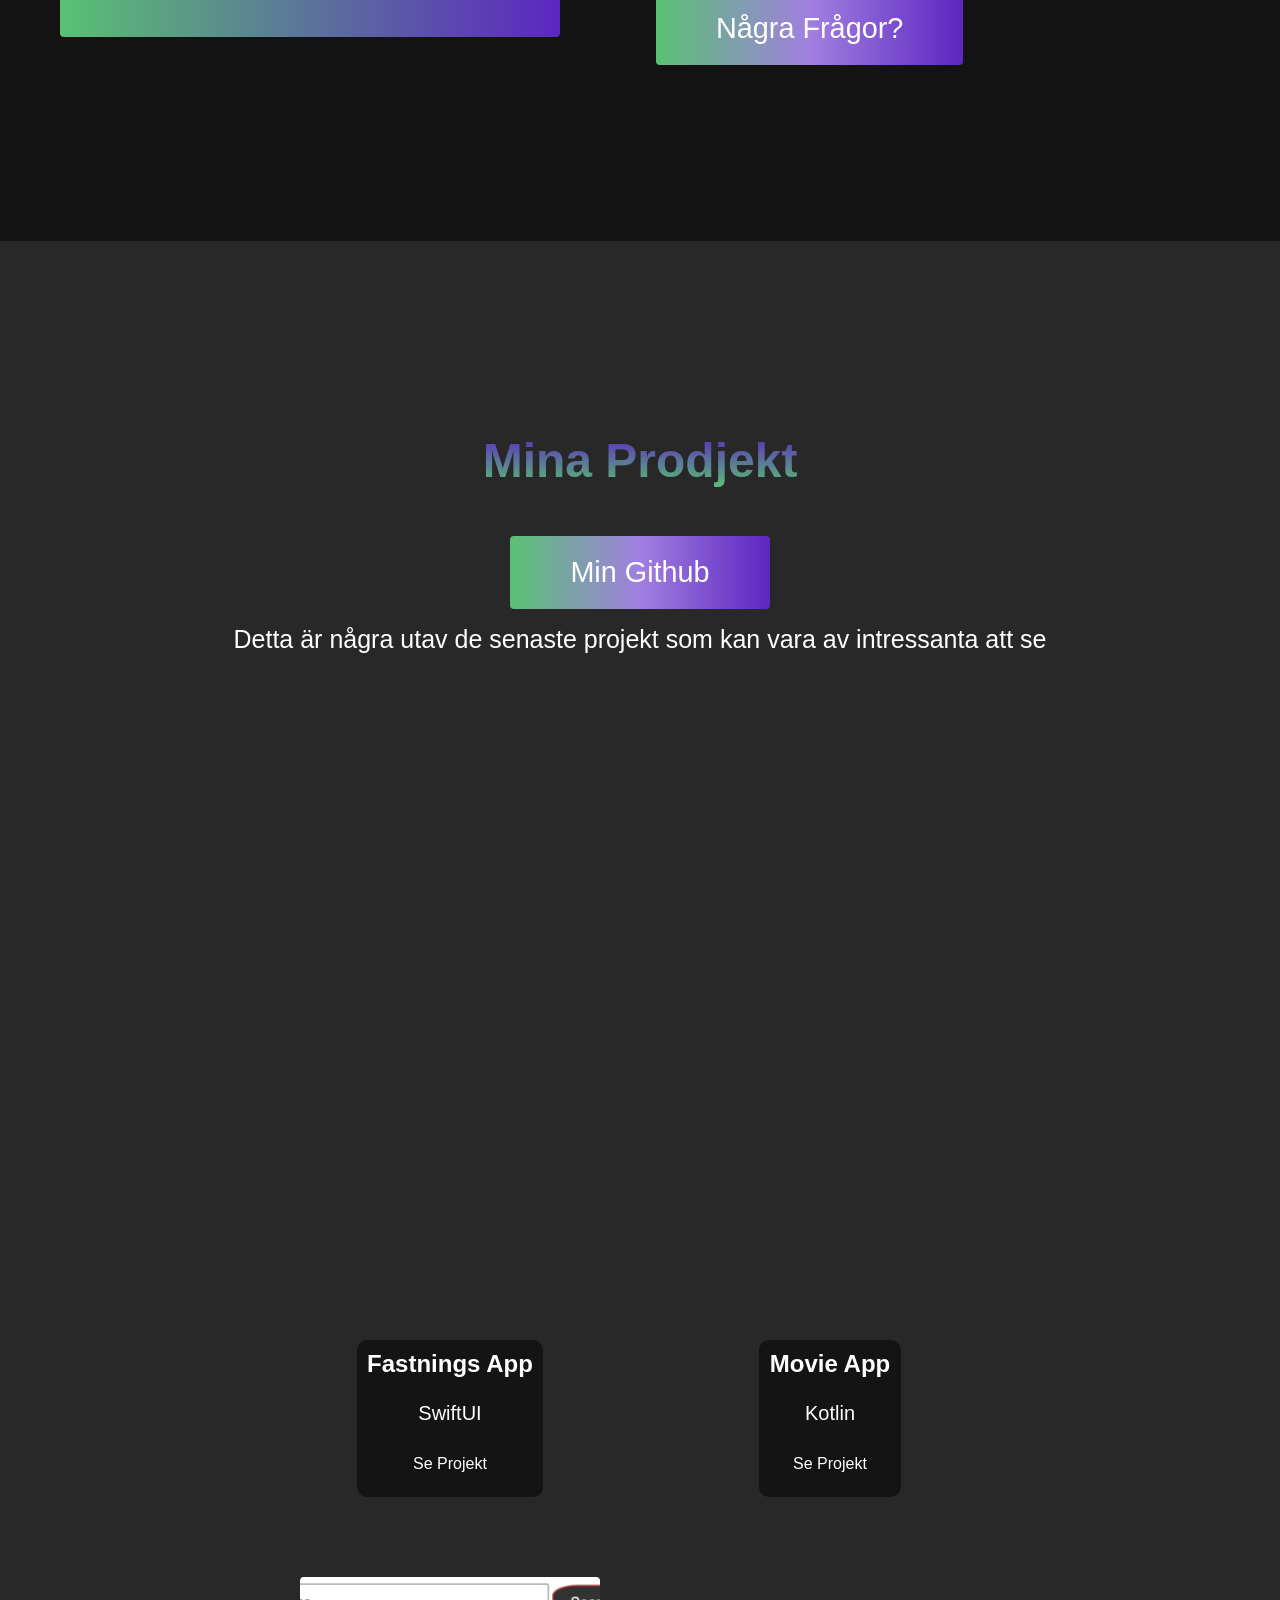
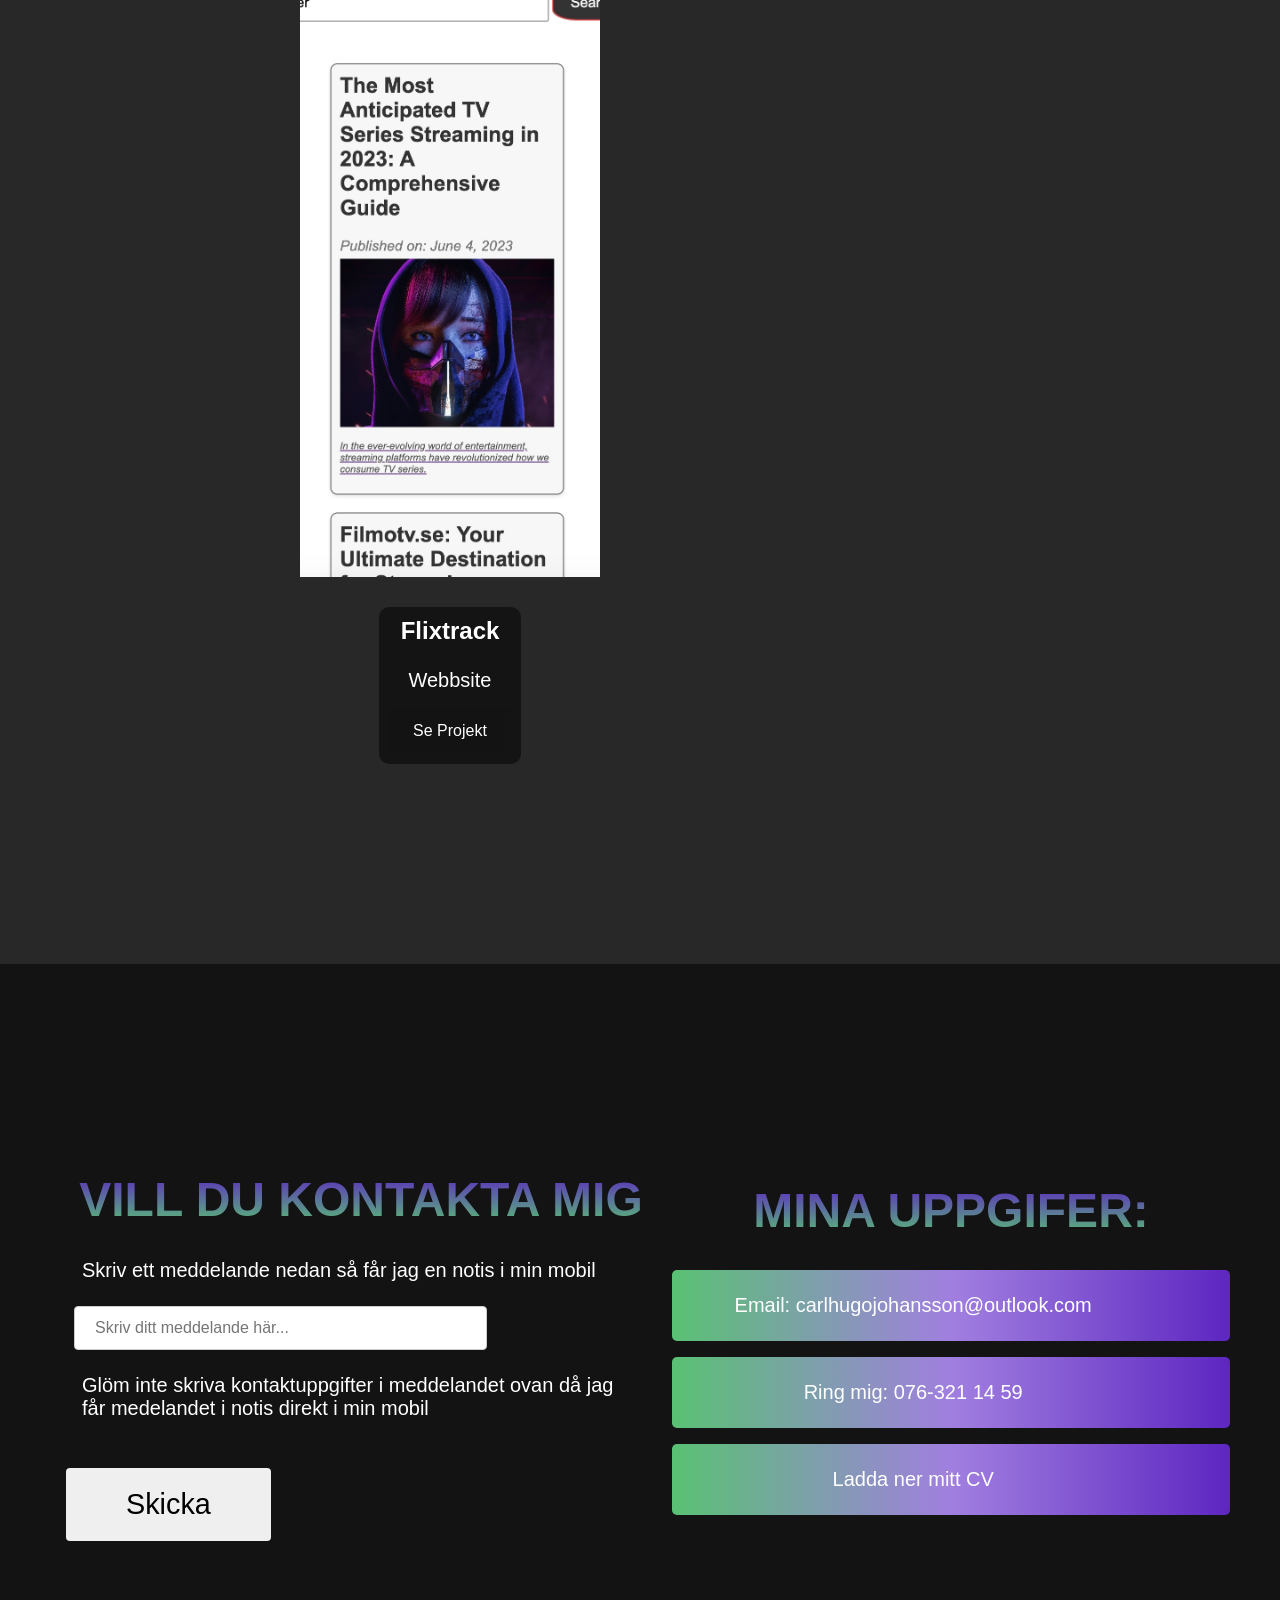
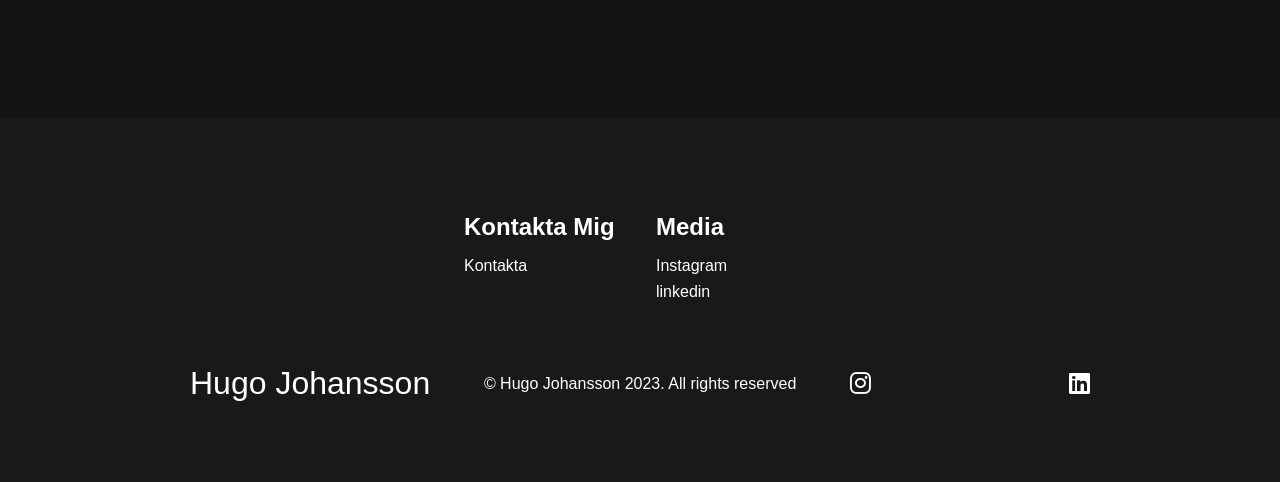
==== commit 25d45c41: "buggfix" ====
--- a/index.html
+++ b/index.html
@@ -78,7 +78,7 @@
         <div class="hero_container">
             <h1 class="hero_heading">Mitt<span> Face </span></h1>
             <p class="hero_description">Hejsan, Mitt namn är Hugo Johansson, jag är en utvecklare inom iOS, Android samt Nativ WebbAppar från Stockholm. Just nu söker jag en praktikplats där jag kan bidra med mina kunskaper och samtidigt växa som utvecklare. Utforska min sida för att se mina kompetenser, samt vad jag kan bidra med för att bli en del av eran resa. </p>
-            <button class="main_btn"><a href="#priser">Mina Prodjekt </a></button>
+            <button class="main_btn"><a href="#priser">Mina Projekt </a></button>
         </div>
     </div>
 
@@ -106,14 +106,14 @@
         </div>
     </div>
 
-    <!--Priser section-->
+    <!--Priser sections-->
 
     <div class="priser" id="priser">
         <h1>Mina Prodjekt</h1>
         <a href="https://github.com/hugojohansson1021?tab=repositories" class="main_btn">Min Github</a>
 
         
-        <p>Detta är några utav de senaste prodjekt som kan vara av intressanta att se</p>
+        <p>Detta är några utav de senaste projekt som kan vara av intressanta att se</p>
         <div class="priser_wrapper">
 
         
@@ -150,11 +150,18 @@
         </div>
     </div>
 
+
+
+
+
+
+    
     <!--kontakta -->
     
     <div class="main" id="kontakta">
       <div class="main_container">
         <div class="main_content">
+
           <h1>Vill du kontakta mig</h1>
           <p>Skriv ett meddelande nedan så får jag en notis i min mobil</p>
           <input type="text" id="messageInput" placeholder="Skriv ditt meddelande här..."/>
--- a/styles.css
+++ b/styles.css
@@ -427,7 +427,7 @@
   
     .main_content p {
       margin-top: 1rem;
-      font-size: 1.5´rem;
+      font-size: 1.5rem;
     }
   }
   
@@ -440,22 +440,52 @@
     
   
     .main_content h1 {
-      font-size: 2rem;
+      font-size: 25px;
       margin-top: 3rem;
+      justify-content: center;
     }
     .main_content h2 {
       font-size: 2rem;
       justify-content: center;
     }
   
-    .main_content p {
-      margin-top: 2rem;
-    }
+    
   
     .main_btn {
       padding: 12px 36px;
       margin: 2.5rem 0;
-    }
+      justify-content: center;
+    }
+    .main_content p {
+      margin: 1rem ;
+      font-size: 15px;
+      justify-content: center;
+    }
+
+
+
+
+    .text {
+      margin: 0.5rem;
+      font-size: 14px;
+      justify-content: center;
+    }
+  
+    /* Anpassning av knappstorlek för mobilvisning */
+    .sendMessage {
+      padding: 12px 36px;
+      margin: 2.5rem 0;
+      justify-content: center;
+    }
+  
+    /* Anpassning av input-fält för mobilvisning */
+    .messageInput {
+      width: 100%;
+      margin: 1rem auto; /* Centrerar elementet horisontellt genom att använda "auto" för vänster och höger marginaler */
+      display: block;
+    }
+    
+
   }
 
   .priser{
@@ -621,88 +651,139 @@
 
 
 
+
+
+
+
+
+
+
+
+
+
 /* Styles for message input field */
 #messageInput {
-  width: 90%; /* Full width minus padding */
-  padding: 12px 20px; /* Some padding */
-  margin: 8px 0; /* Some margin to allow space between fields */
-  display: inline-block; /* Allows it to sit next to items on the same line */
-  border: 1px solid #ccc; /* Light grey border */
-  border-radius: 4px; /* Rounded borders */
-  box-sizing: border-box; /* Makes sure the padding doesn't affect the width */
-  font-size: 16px; /* Larger font size for better readability */
-}
-
-
-
-
+  width: 70%;
+  padding: 12px 20px;
+  margin: 8px 8px 8px 8px ;
+  display: inline-block;
+  border: 1px solid #ccc;
+  border-radius: 4px;
+  box-sizing: border-box;
+  font-size: 16px;
+}
 
 /* Styles for send button */
 #sendMessage {
   font-size: 1.8rem;
-    background: #833ab4;
-    background: -webkit-linear-gradient(to right, #59C173, #a17fe0, #5D26C1 );
-    background: linear-gradient(to right, #59C173, #a17fe0, #5D26C1 );
-    padding: 20px 60px;
-    border: none;
-    border-radius: 4px;
-    margin-top: 2rem;
-    cursor: pointer;
-    position: relative;
-    transition: all 0.35s;
-    outline: none;
-}
-
-#sendMessage::after{
-    position: absolute;
-    content: '';
-    top: 0;
-    left: 0;
-    width: 0;
-    height: 100%;
-    
-    transition: all 0.35s;
-    border-radius: 4px;
-}
-#sendMessage:hover{
-    color: #fff;
-}
-
-#sendMessage:hover:after{
-    width: 100%;
-}
-
-#sendMessage a{
+  padding: 20px 60px;
+  border: none;
+  border-radius: 4px;
+  margin-top: 2rem;
+  cursor: pointer;
+  position: relative;
+  transition: all 0.35s;
+  outline: none;
+}
+
+#sendMessage::after {
+  position: absolute;
+  content: '';
+  top: 0;
+  left: 0;
+  width: 0;
+  height: 100%;
+  transition: all 0.35s;
+  border-radius: 4px;
+}
+
+#sendMessage:hover {
+  color: #fff;
+}
+
+#sendMessage:hover:after {
+  width: 100%;
+}
+
+#sendMessage a {
   position: relative;
   z-index: 2;
   color: #fff;
   text-decoration: none;
 }
 
-
-
-
-
 .contact-link {
-  display: block; /* Gör länkarna blockelement för att kunna styra storlek och utseende */
-  text-decoration: none; /* Ta bort understreck från länkarna */
-  background: #833ab4;
-    background: -webkit-linear-gradient(to right, #59C173, #a17fe0, #5D26C1 );
-    background: linear-gradient(to right, #59C173, #a17fe0, #5D26C1 );
-  color: #fff; /* Textfärg */
-  padding: 10px 15px; /* Inre utrymme (topp och botten 10px, vänster och höger 15px) */
-  border-radius: 5px; /* Avrunda hörnen */
-  margin-bottom: 10px; /* Lägg till mellanrum mellan länkarna */
-  text-align: center; /* Centrera texten horisontellt */
+  display: block;
+  text-decoration: none;
+  background: linear-gradient(to right, #59C173, #a17fe0, #5D26C1);
+  color: #fff;
+  padding: 8px 10px;
+  border-radius: 5px;
+  margin: 1rem;
+  text-align: center;
 }
 
 .contact-link:hover {
-  background-color: #0056b3; /* Bakgrundsfärg vid hover (muspekare över länken) */
+  background-color: #0056b3;
 }
 
 .contact-text {
-  margin: 0; /* Ta bort marginalen (till exempel från <p>-elementet) */
-}
+  margin: 1rem;
+  text-align: center;
+  max-width: 80%;
+}
+
+/* Styles for h1 */
+h1 {
+  font-size: 2rem;
+  text-align: center;
+  margin-top: 2rem;
+}
+
+/* Media queries för att anpassa till mobila enheter */
+@media screen and (max-width: 768px) {
+  #messageInput {
+    margin: 8px 8px 8px 8px ;
+  }
+
+  #sendMessage {
+    padding: 15px 40px;
+  }
+}
+
+@media screen and (max-width: 480px) {
+  #messageInput {
+    margin: 8px 8px 8px 8px ;
+  }
+
+  #sendMessage {
+    padding: 12px 36px;
+  }
+
+  h1 {
+    font-size: 1.5rem;
+    margin-top: 1.5rem;
+  }
+
+
+  .contact-link {
+    padding: 4px 8px; /* Minska padding på länkarna för bättre passform på små skärmar */
+    font-size: 14px; /* Minska textstorleken för länkarna */
+  }
+
+  .contact-text {
+    font-size: 14px; /* Minska textstorleken */
+    margin: 8px 8px 8px 8px;
+    text-align: center;
+  }
+
+
+
+}
+
+
+
+
 
 
 
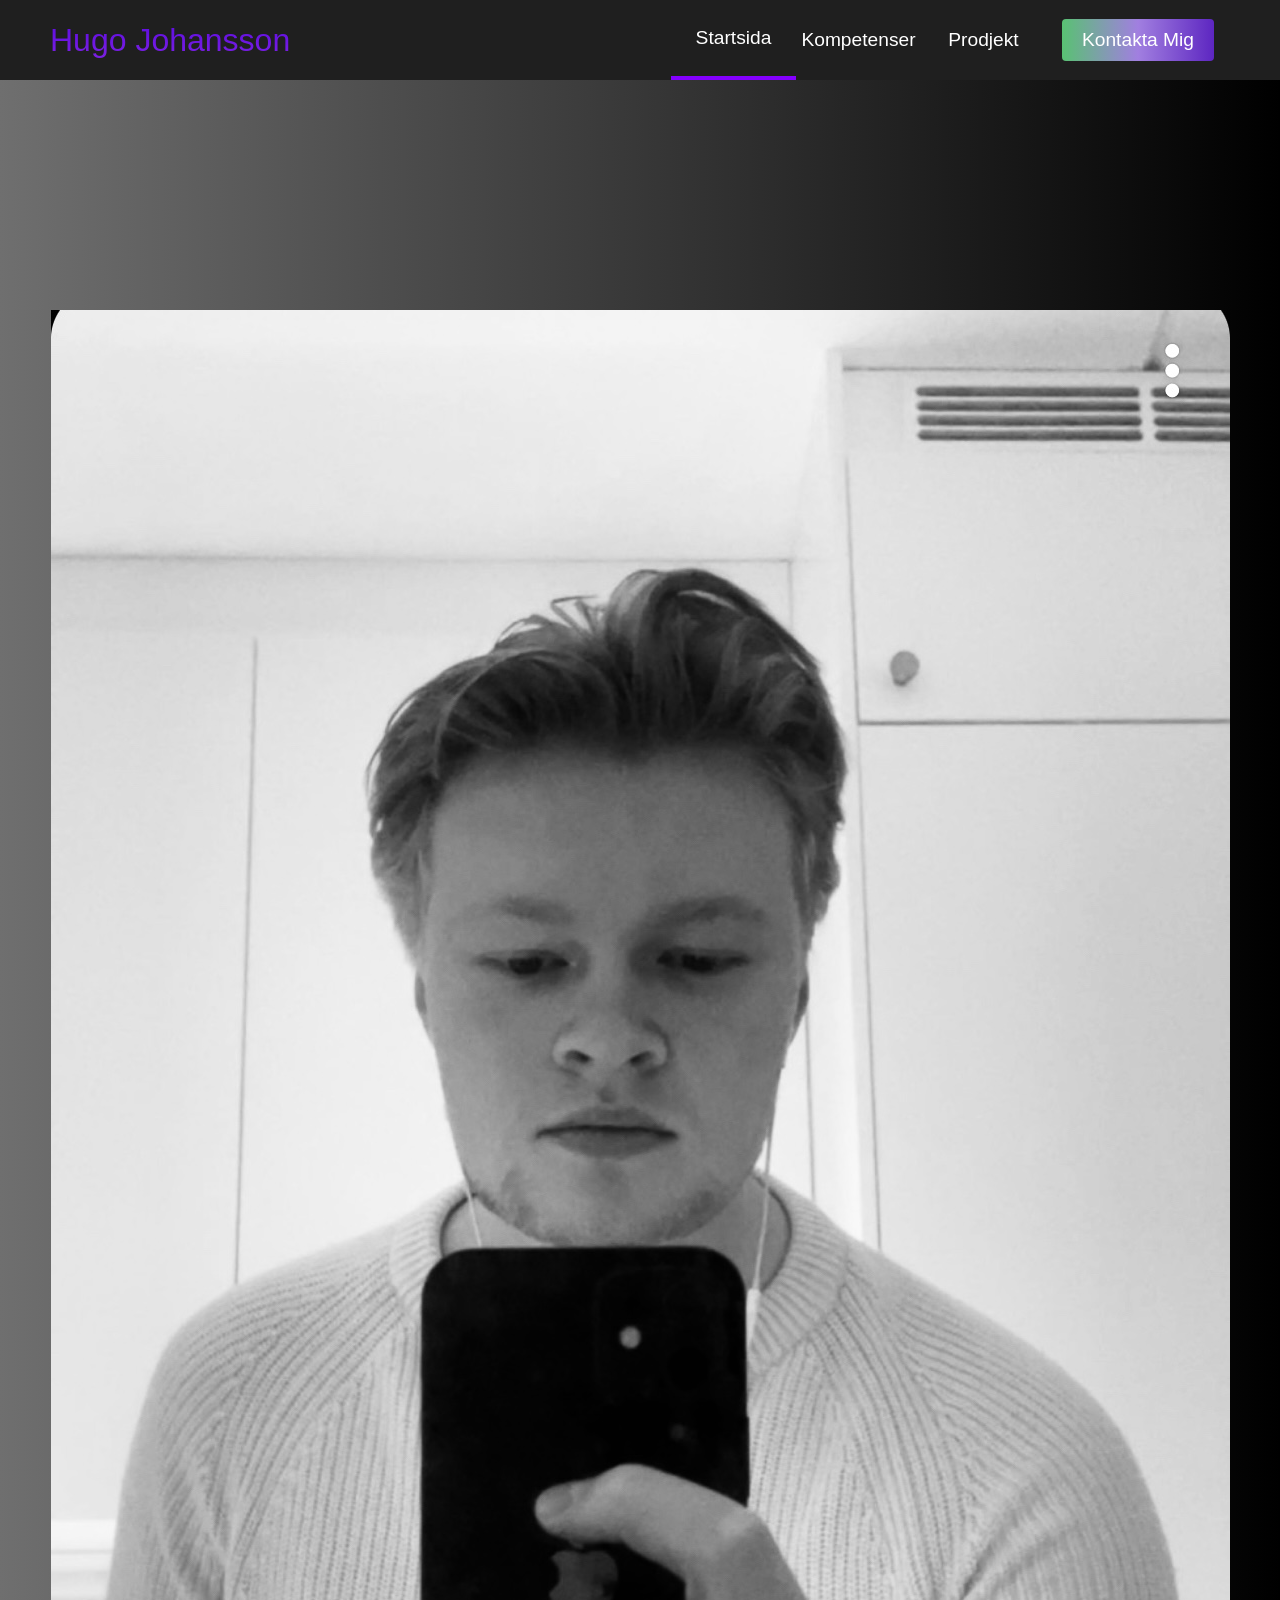
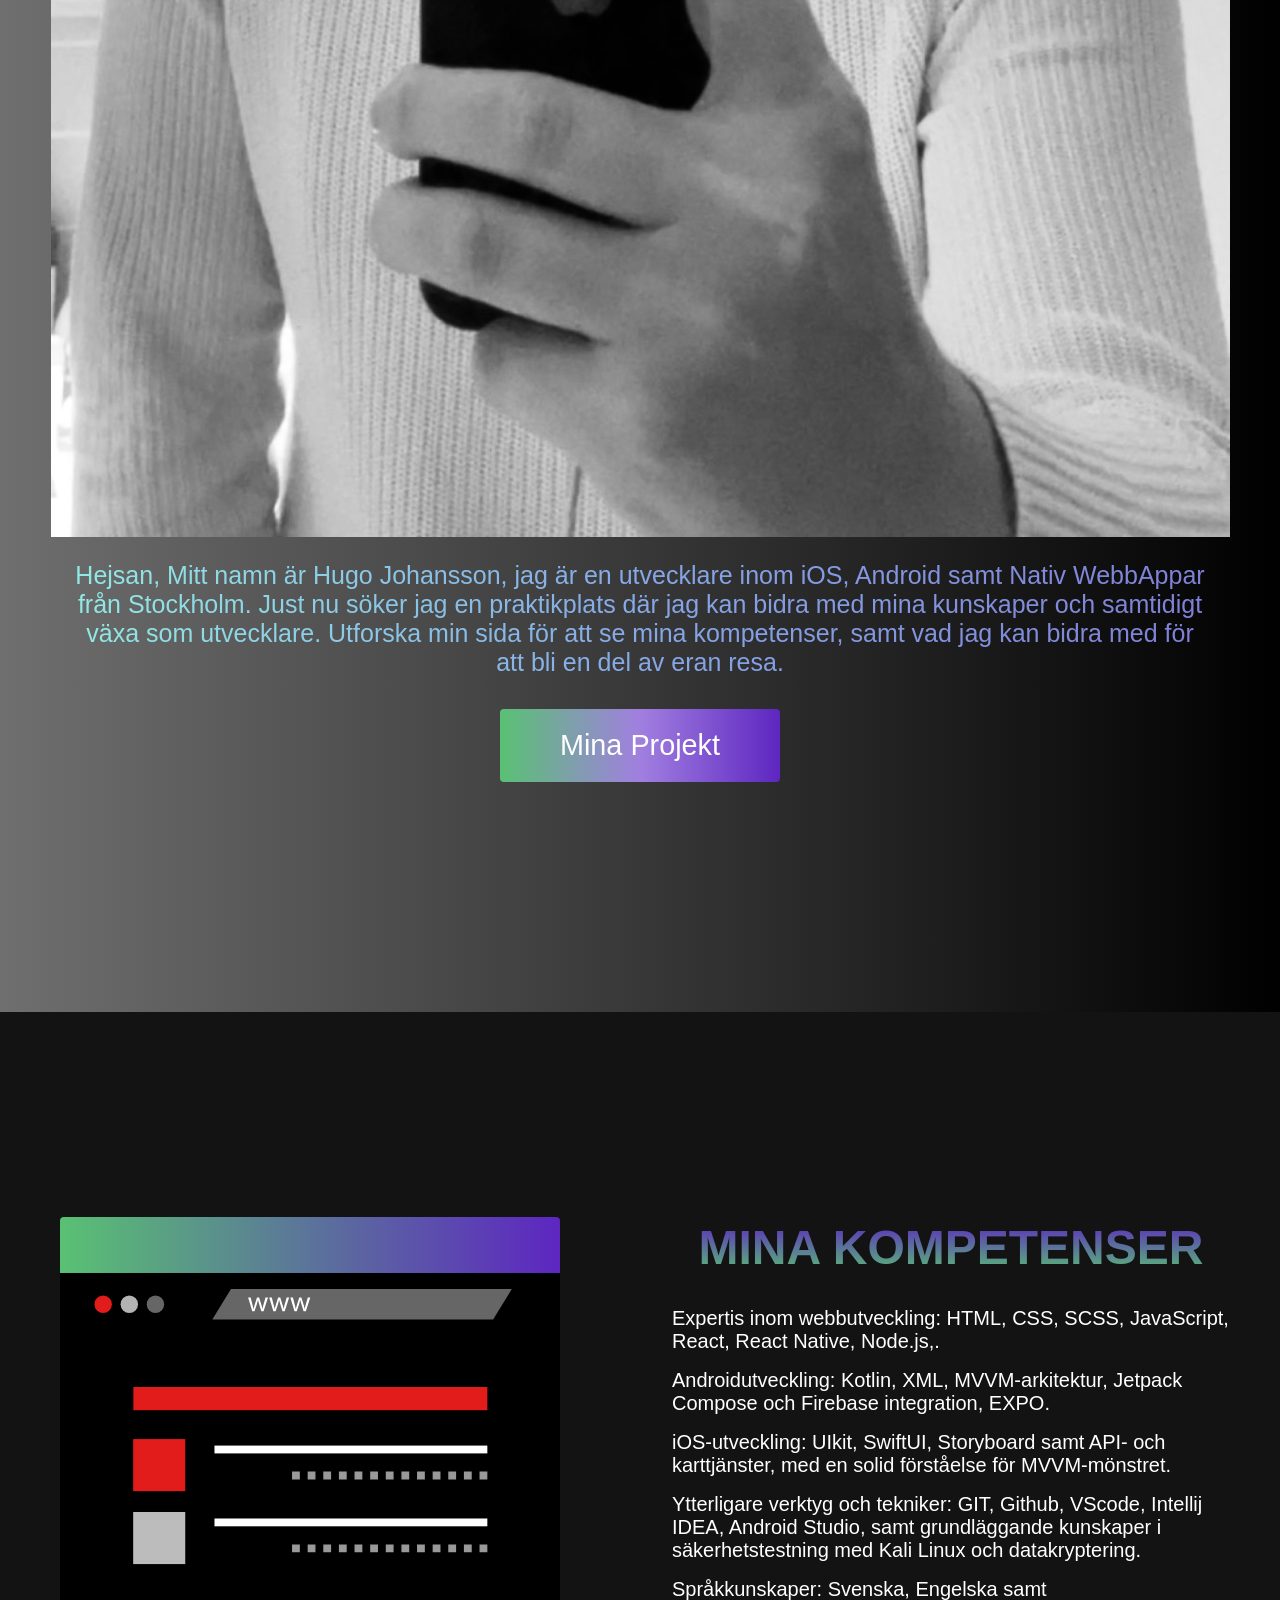
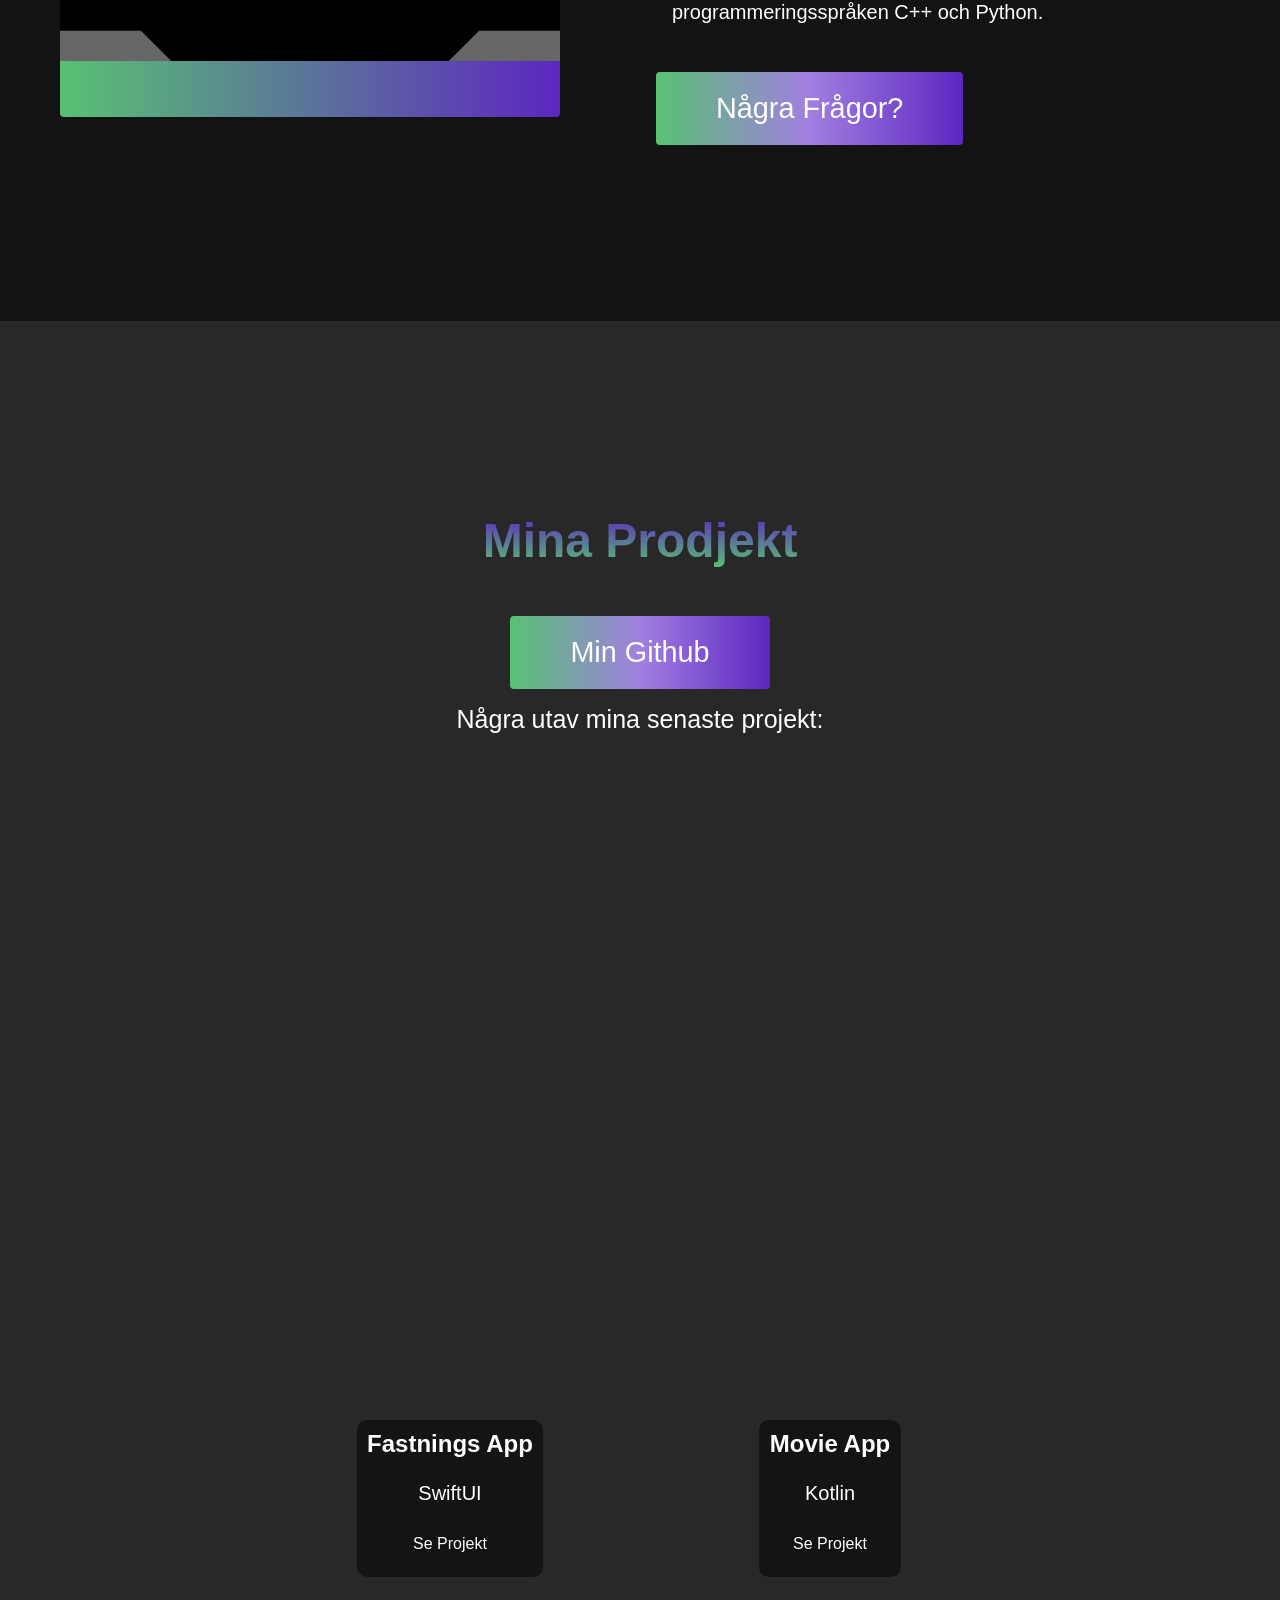
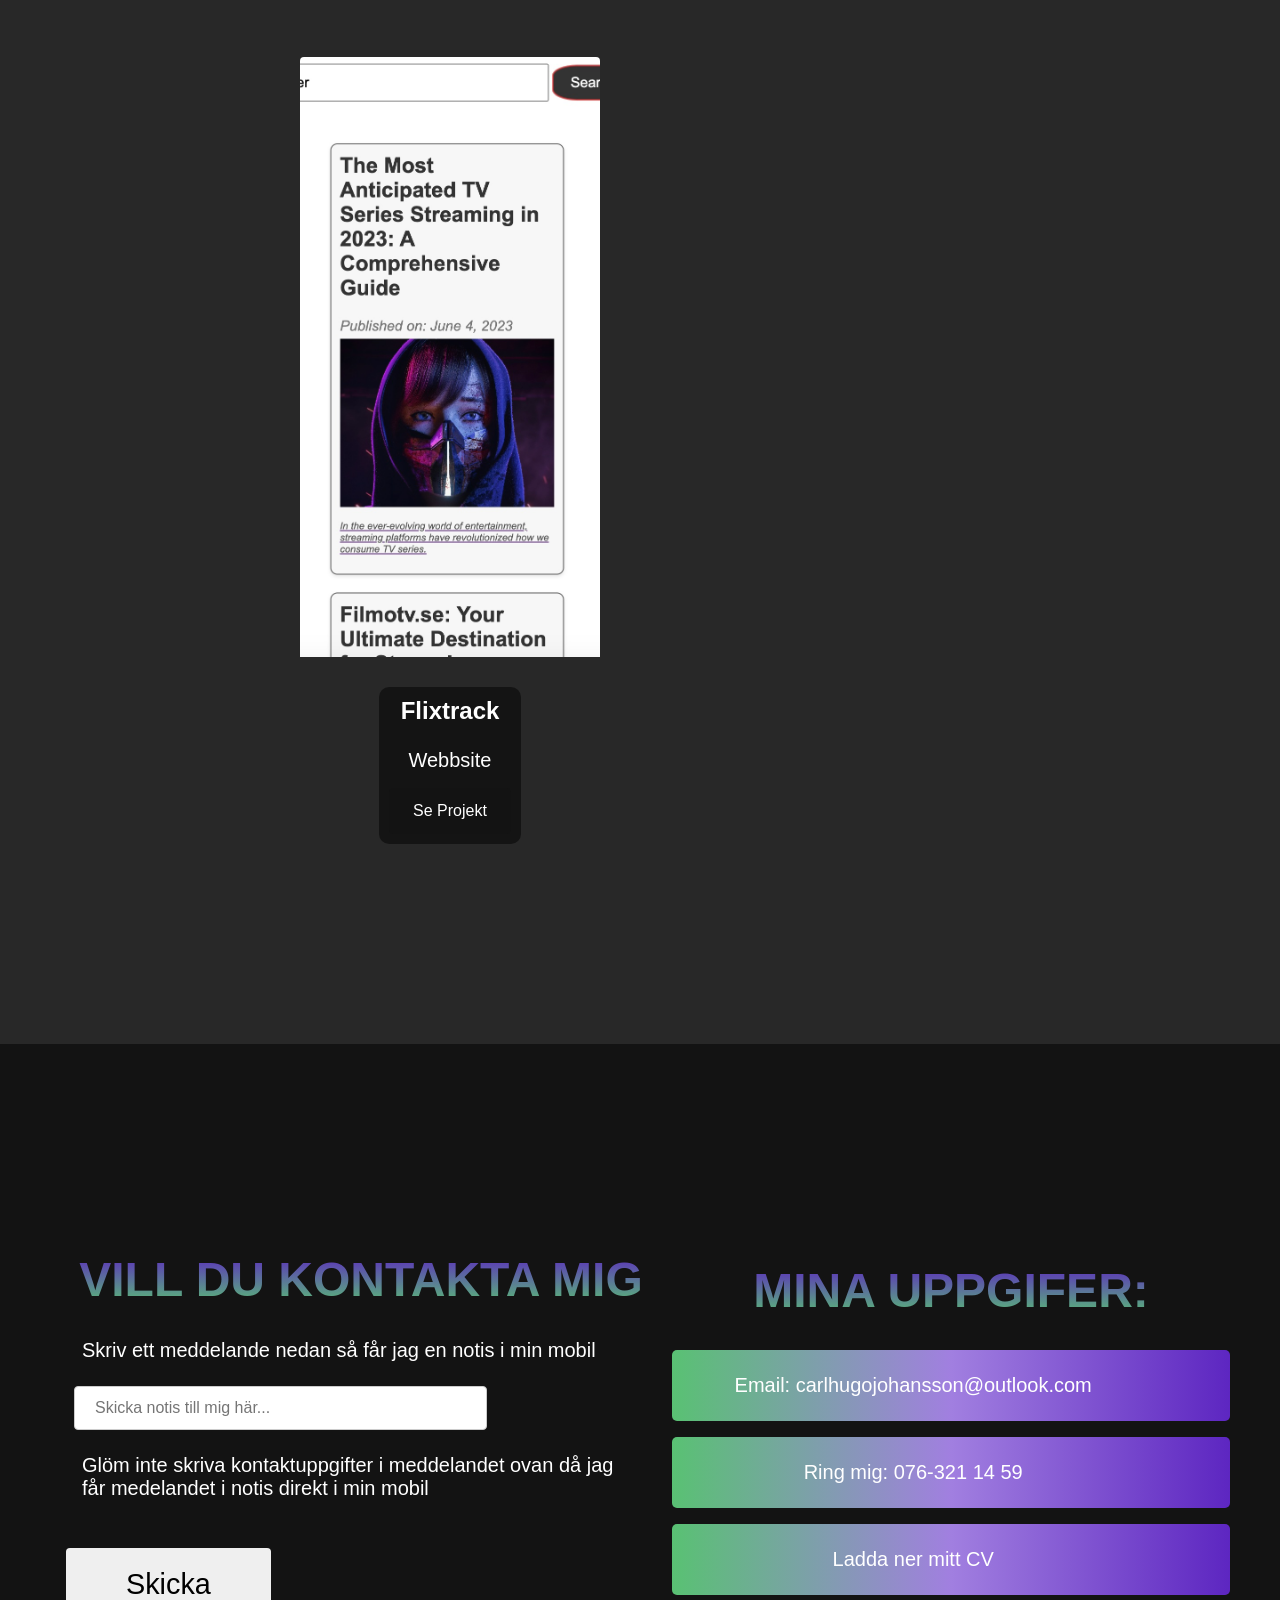
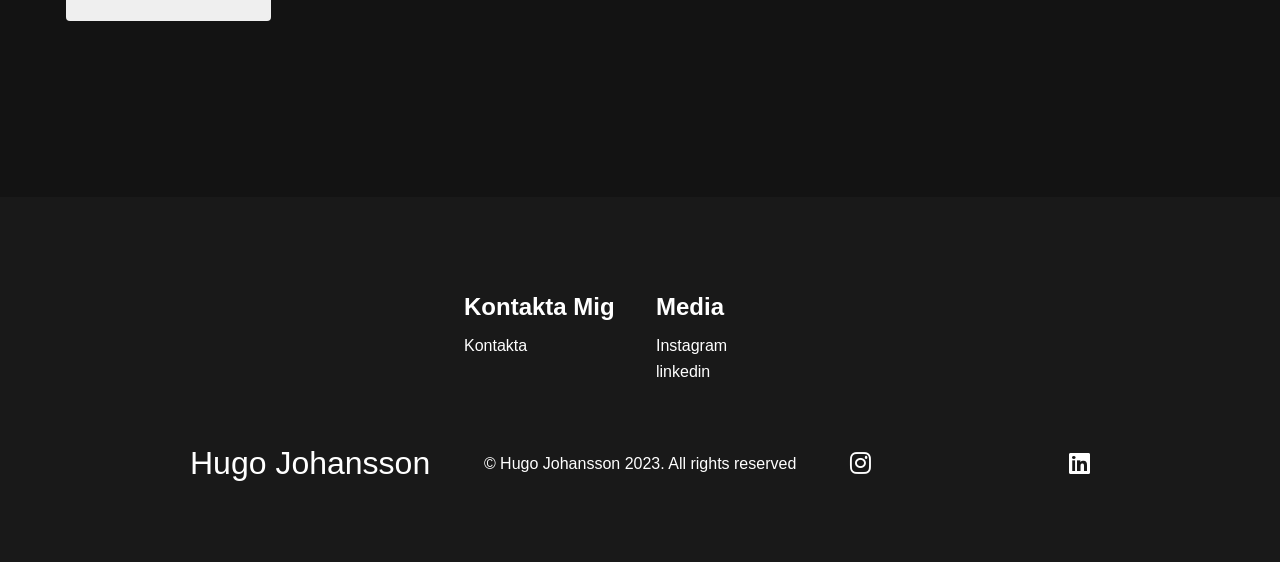
==== commit 856acd58: "updt image" ====
--- a/index.html
+++ b/index.html
@@ -76,7 +76,8 @@
 
     <div class="hero" id="home">
         <div class="hero_container">
-            <h1 class="hero_heading">Mitt<span> Face </span></h1>
+            <img src="Profil.jpeg" alt="Mitt Face" class="hero_heading">
+        
             <p class="hero_description">Hejsan, Mitt namn är Hugo Johansson, jag är en utvecklare inom iOS, Android samt Nativ WebbAppar från Stockholm. Just nu söker jag en praktikplats där jag kan bidra med mina kunskaper och samtidigt växa som utvecklare. Utforska min sida för att se mina kompetenser, samt vad jag kan bidra med för att bli en del av eran resa. </p>
             <button class="main_btn"><a href="#priser">Mina Projekt </a></button>
         </div>
@@ -113,11 +114,11 @@
         <a href="https://github.com/hugojohansson1021?tab=repositories" class="main_btn">Min Github</a>
 
         
-        <p>Detta är några utav de senaste projekt som kan vara av intressanta att se</p>
+        <p>Några utav mina senaste projekt:</p>
         <div class="priser_wrapper">
 
         
-          <div class="priser_card" onclick="window.location.href = 'https://github.com/hugojohansson1021/Flixtrackr';">
+          <div class="priser_card" onclick="window.location.href = 'https://github.com/hugojohansson1021/intermittentFastingApp';">
             <div class="priser_image"></div> <!-- Animering appliceras här -->
             <div class="priser_content">
                 <h2>Fastnings App</h2>
@@ -164,7 +165,7 @@
 
           <h1>Vill du kontakta mig</h1>
           <p>Skriv ett meddelande nedan så får jag en notis i min mobil</p>
-          <input type="text" id="messageInput" placeholder="Skriv ditt meddelande här..."/>
+          <input type="text" id="messageInput" placeholder="Skicka notis till mig här..."/>
           <p class="metaTextMeddelande">Glöm inte skriva kontaktuppgifter i meddelandet ovan då jag får medelandet i notis direkt i min mobil</p>
           <button id="sendMessage" onclick="sendDiscordMessage(document.getElementById('messageInput').value)">Skicka</button>
         </div>
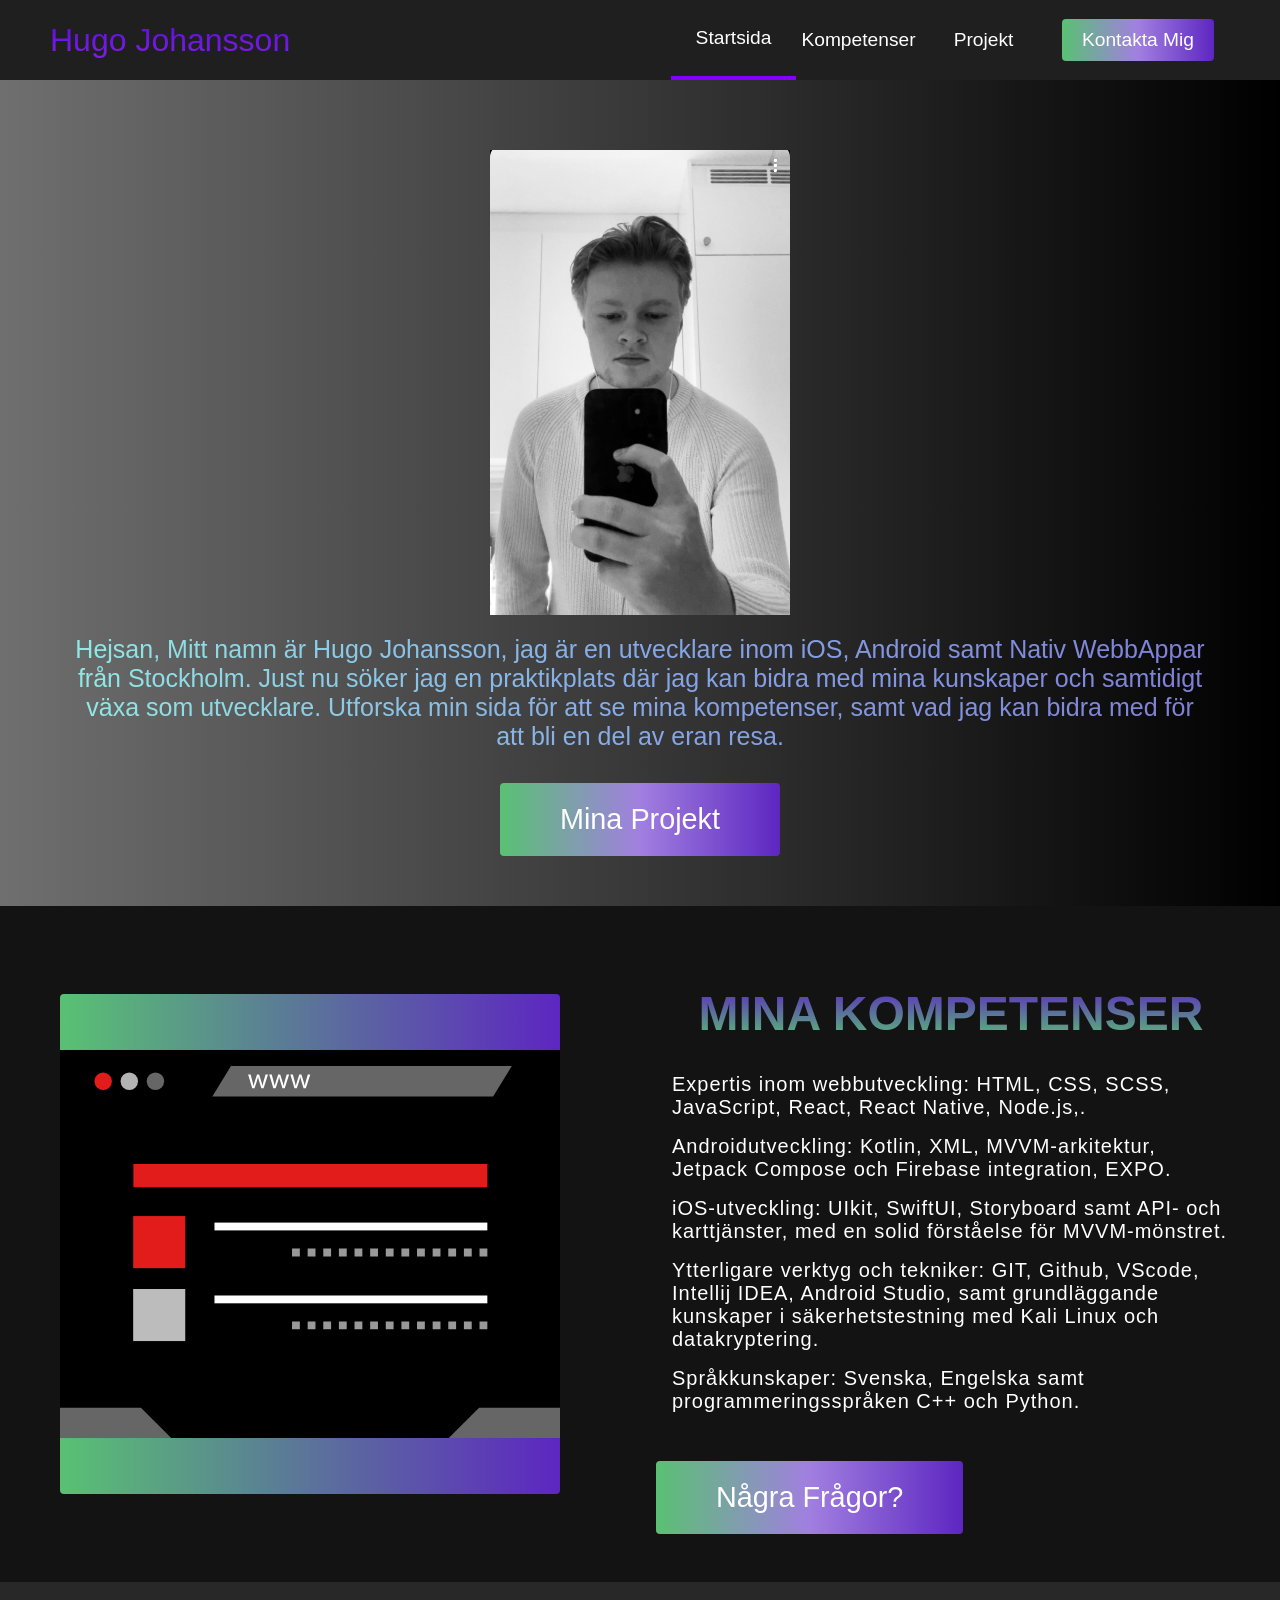
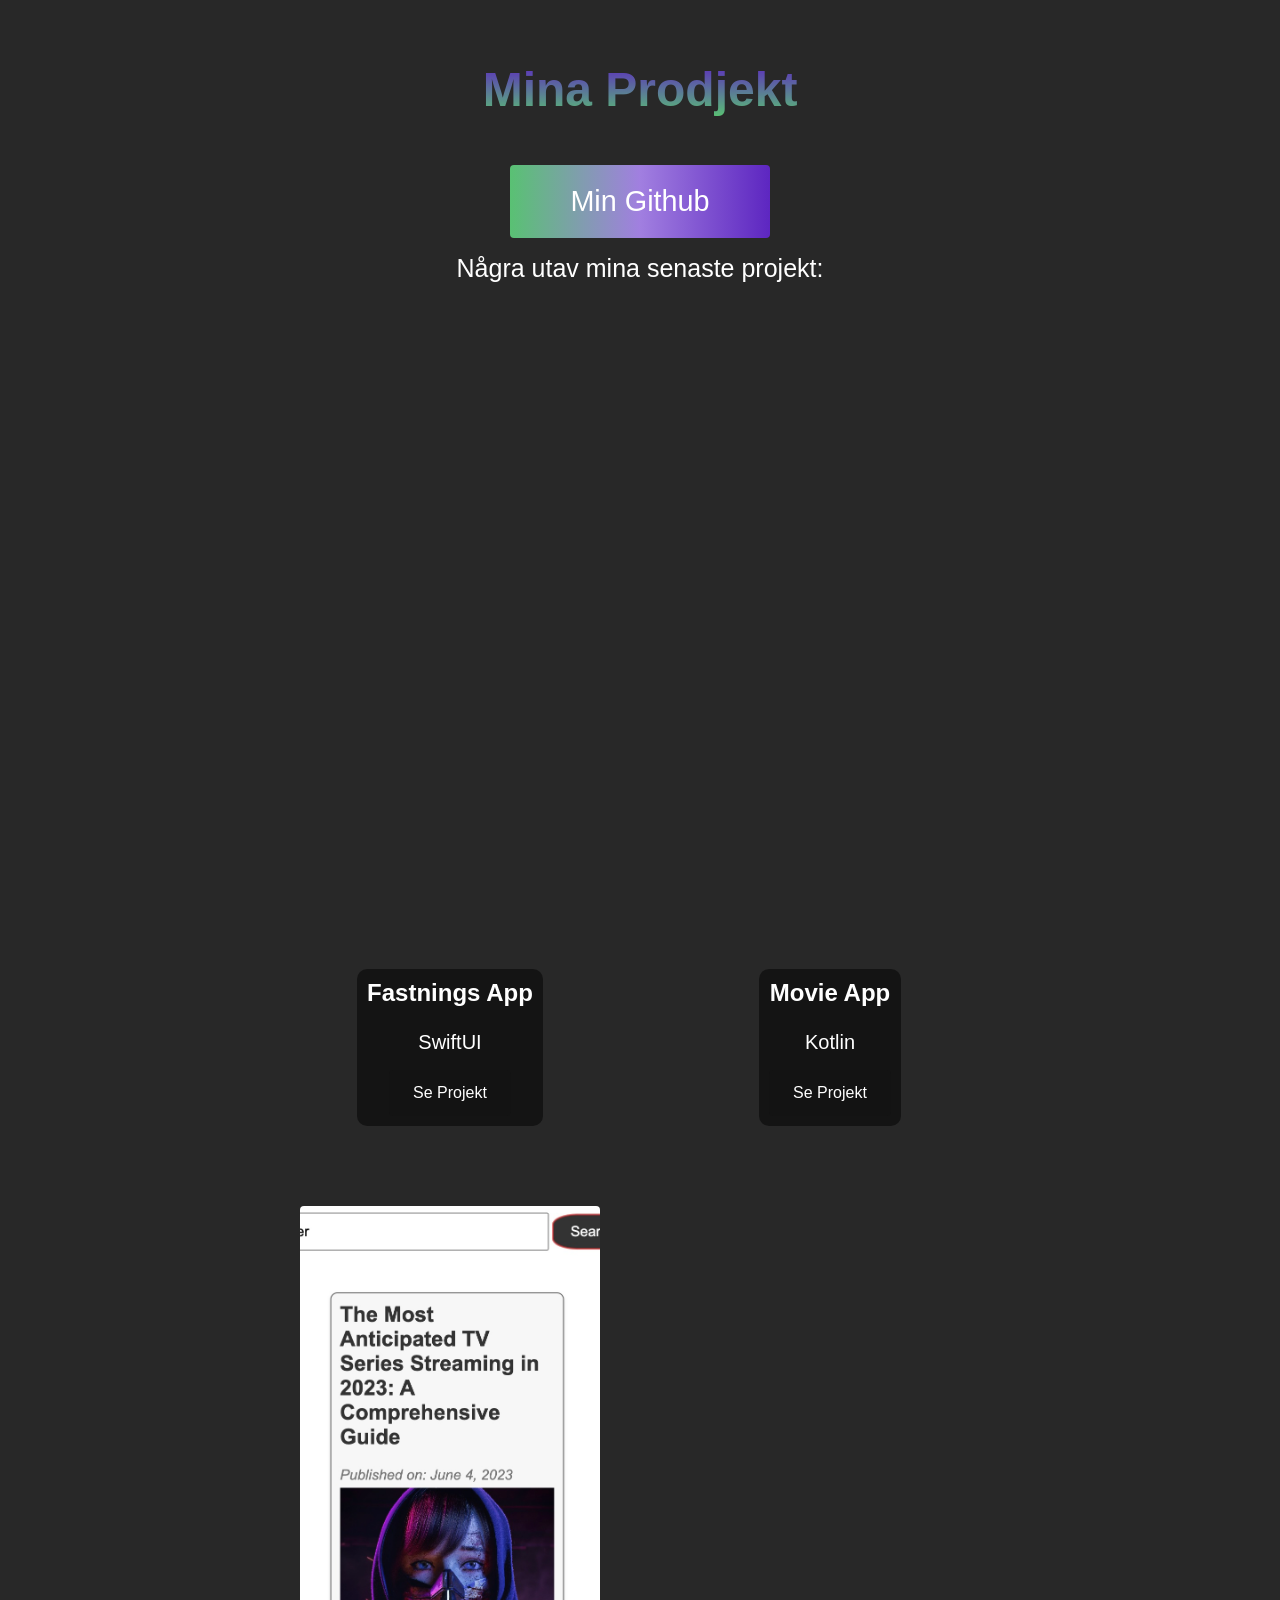
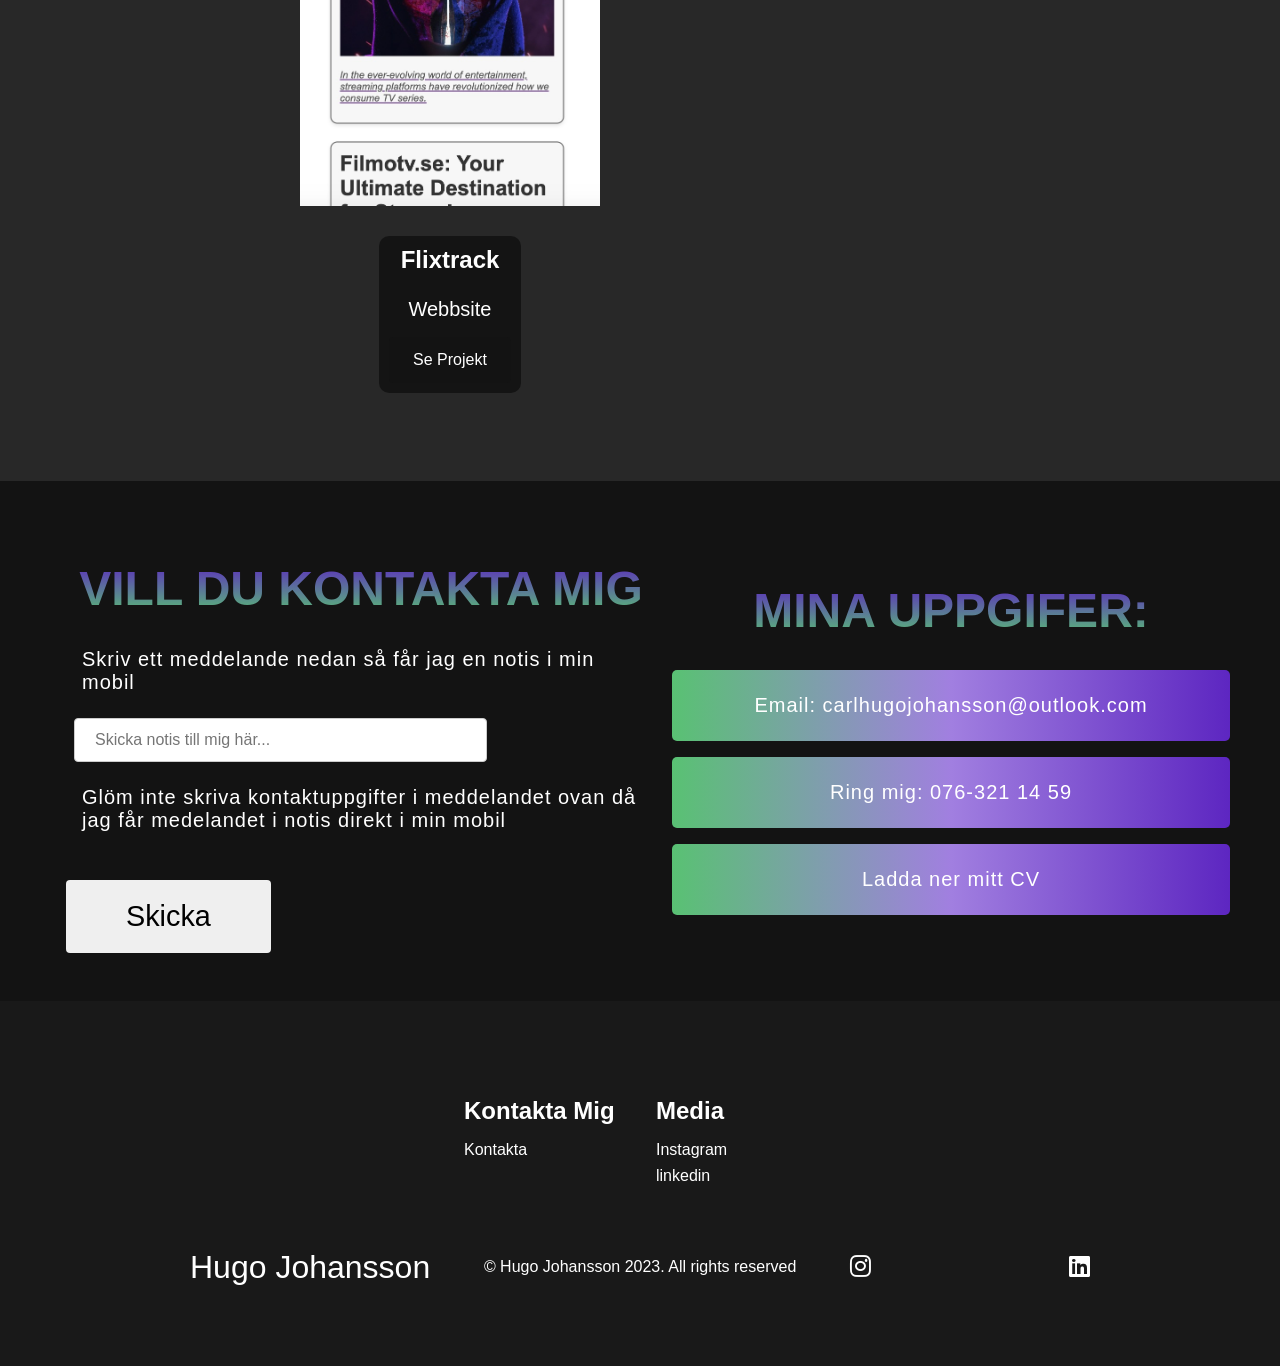
==== commit 13c8a3db: "fix text" ====
--- a/index.html
+++ b/index.html
@@ -5,7 +5,7 @@
 <head>
 
 
-  <!-- Google tag (gtag.js) -->
+  
 <!-- Google tag (gtag.js) -->
 <script async src="https://www.googletagmanager.com/gtag/js?id=G-8GQ9EEVN01"></script>
 <script>
@@ -59,7 +59,7 @@
                 </li>
 
                 <li class="navbar_item">
-                    <a href="#priser" class="navbar_links" id="priser-page"> Prodjekt </a>
+                    <a href="#priser" class="navbar_links" id="priser-page"> Projekt </a>
                 </li>
 
                 <li class="navbar_btn">
@@ -210,8 +210,8 @@
             
             <div class="footer__link--items">
               <h2>Media</h2>
-              <a href="/">Instagram</a> 
-              <a href="/">linkedin</a> 
+              <a href="https://www.instagram.com/hugo._.johansson/">Instagram</a> 
+              <a href="https://www.linkedin.com/in/hugo-johansson-0b3266193/">linkedin</a> 
             </div>
           </div>
         </div>
@@ -222,10 +222,10 @@
               </div>
               <p class="website__rights">© Hugo Johansson 2023. All rights reserved</p>
               <div class="social__icons">
-                  <a href="/" class="social__icon--link">
+                  <a href="https://www.instagram.com/hugo._.johansson/" class="social__icon--link">
                       <i class="fab fa-instagram"></i>
                   </a>
-                  <a href="/" class="social__icon--link">
+                  <a href="https://www.linkedin.com/in/hugo-johansson-0b3266193/" class="social__icon--link">
                       <i class="fab fa-linkedin"></i>
                   </a>
               </div>
--- a/styles.css
+++ b/styles.css
@@ -197,7 +197,7 @@
 .hero{
     background: #5c5c5c;
     background: linear-gradient(to right, #6f6f6f, #000000);
-    padding: 200px 0;
+    padding: 20px 0;
 }
 
 .hero_container{
@@ -247,7 +247,17 @@
     border-bottom: 4px solid rgb(132, 0, 255);
 }
 
-@media screen and (max-width: 768) {
+
+
+.hero_container img.hero_heading {
+  display: block; /* Gör bilden blocknivå så att du kan centrera den */
+  max-width: 300px; /* Anpassa denna storlek efter önskad bredd på din bild */
+  height: auto; /* Säkerställer att bilden behåller sin aspekt ratio */
+  margin: 0 auto; /* Centrerar bilden horisontellt */
+  padding: 20px 0; /* Ger lite utrymme ovanför och under bilden */
+}
+
+@media screen and (max-width: 768px) {
     .hero_heading{
         font-size: 60px;
     }
@@ -255,13 +265,19 @@
     .hero_description{
         font-size: 40px;
     }
+
+    .hero p{
+      margin: 1rem 1rem 1rem 1rem;
+    font-size: 20px;
+    letter-spacing: 1px;
+    }
 }
 
 /*section*/
 
 .main{
     background-color: #131313;
-    padding: 10rem 0;
+    padding: 2rem 0;
 }
 
 .main_container{
@@ -281,6 +297,8 @@
     color: #fff;
     width: 100%;
     margin: 1rem 1rem 1rem 1rem;
+    justify-content: center;
+
 }
 
 .main_content h1{
@@ -312,6 +330,7 @@
 .main_content p{
     margin: 1rem 1rem 1rem 1rem;
     font-size: 20px;
+    letter-spacing: 1px;
     
     
 }
@@ -495,7 +514,7 @@
     justify-content: center;
     align-items: center;
     height: 100%;
-    padding: 10rem 0;
+    padding: 3rem 0;
   }
 
   .priser h1{
@@ -671,6 +690,7 @@
   border-radius: 4px;
   box-sizing: border-box;
   font-size: 16px;
+  justify-content: center;
 }
 
 /* Styles for send button */
@@ -684,6 +704,7 @@
   position: relative;
   transition: all 0.35s;
   outline: none;
+  justify-content: center;
 }
 
 #sendMessage::after {
@@ -695,6 +716,7 @@
   height: 100%;
   transition: all 0.35s;
   border-radius: 4px;
+  justify-content: center;
 }
 
 #sendMessage:hover {
@@ -730,7 +752,8 @@
 .contact-text {
   margin: 1rem;
   text-align: center;
-  max-width: 80%;
+  max-width: 900%;
+  justify-content: center;
 }
 
 /* Styles for h1 */
@@ -763,24 +786,31 @@
   h1 {
     font-size: 1.5rem;
     margin-top: 1.5rem;
+    justify-content: center;
   }
 
 
   .contact-link {
-    padding: 4px 8px; /* Minska padding på länkarna för bättre passform på små skärmar */
+    padding: 4px 4px; /* Minska padding på länkarna för bättre passform på små skärmar */
     font-size: 14px; /* Minska textstorleken för länkarna */
+    justify-content: center;
   }
 
   .contact-text {
     font-size: 14px; /* Minska textstorleken */
-    margin: 8px 8px 8px 8px;
-    text-align: center;
-  }
-
-
-
-}
-
+    margin: 1rem;
+    justify-content: center;
+  }
+
+
+
+}
+
+html, body {
+  width: 100%;
+  max-width: 100%;
+  overflow-x: hidden;
+}
 
 
 
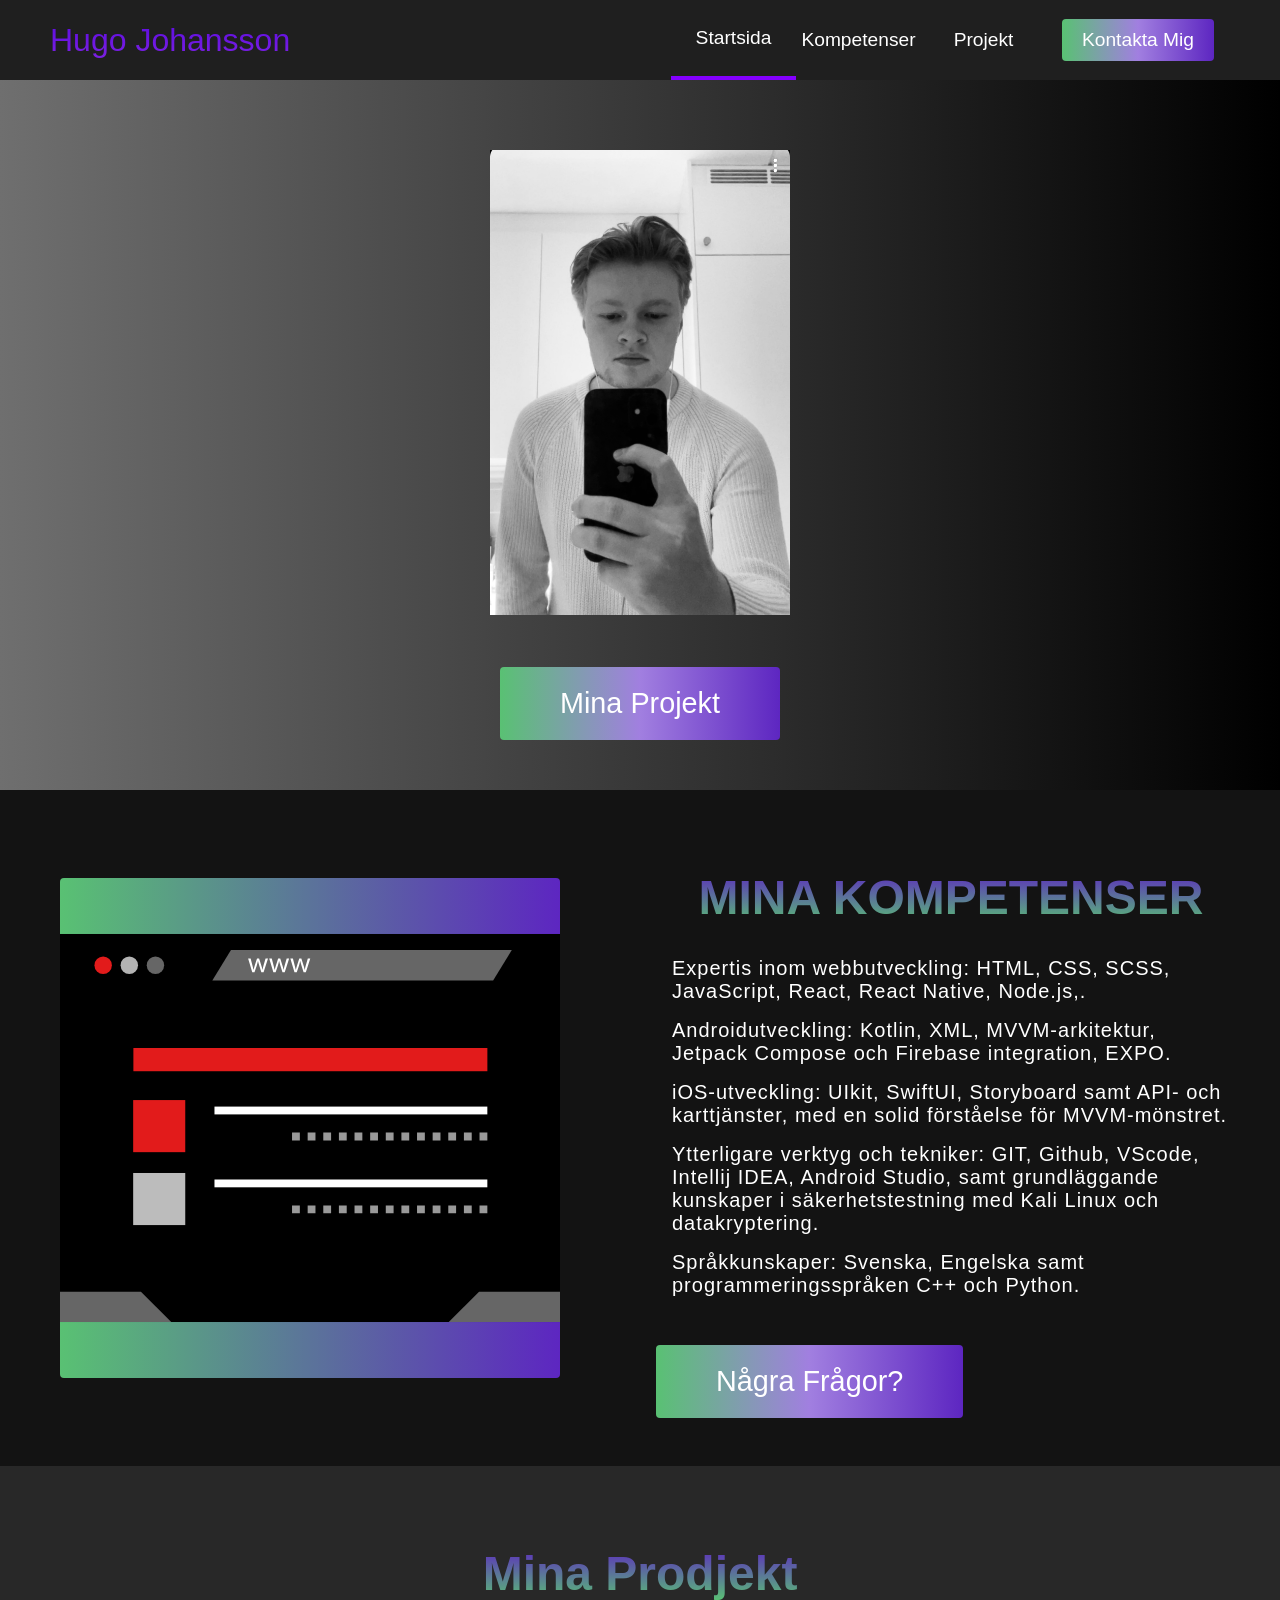
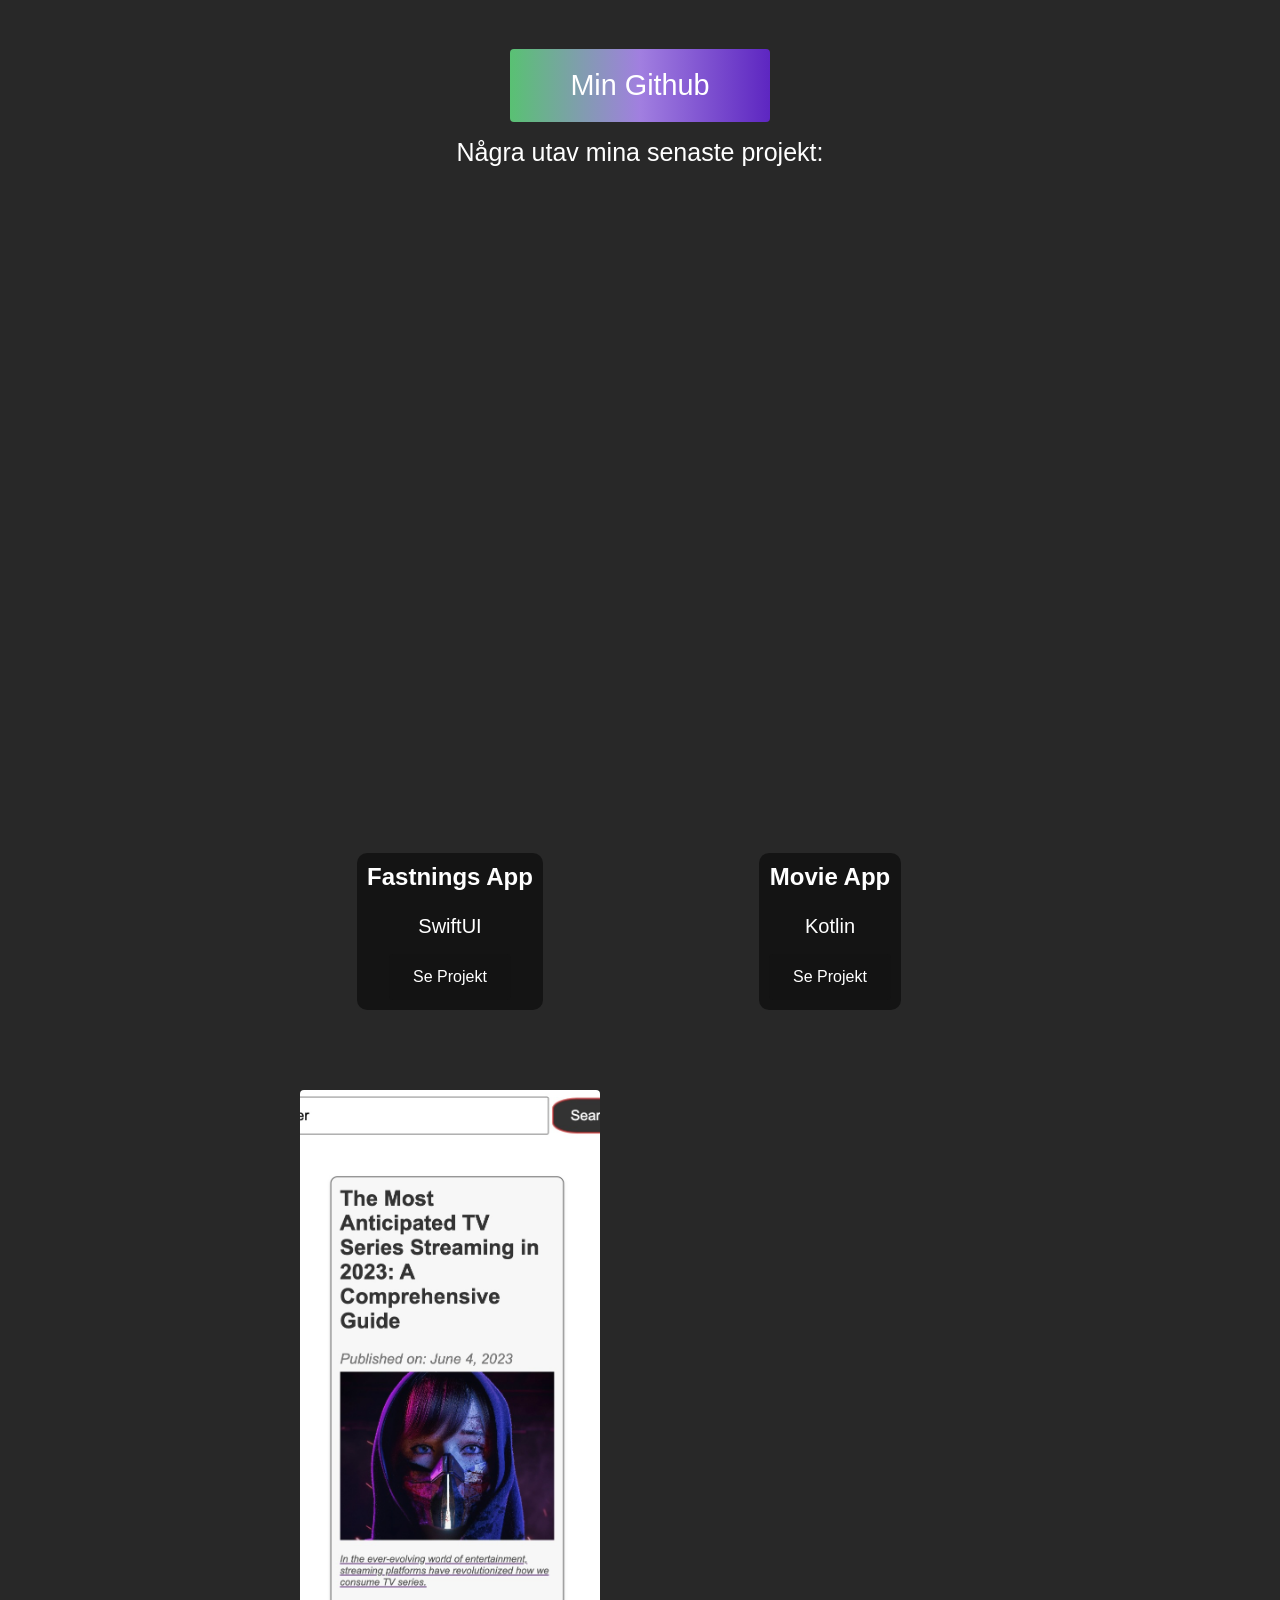
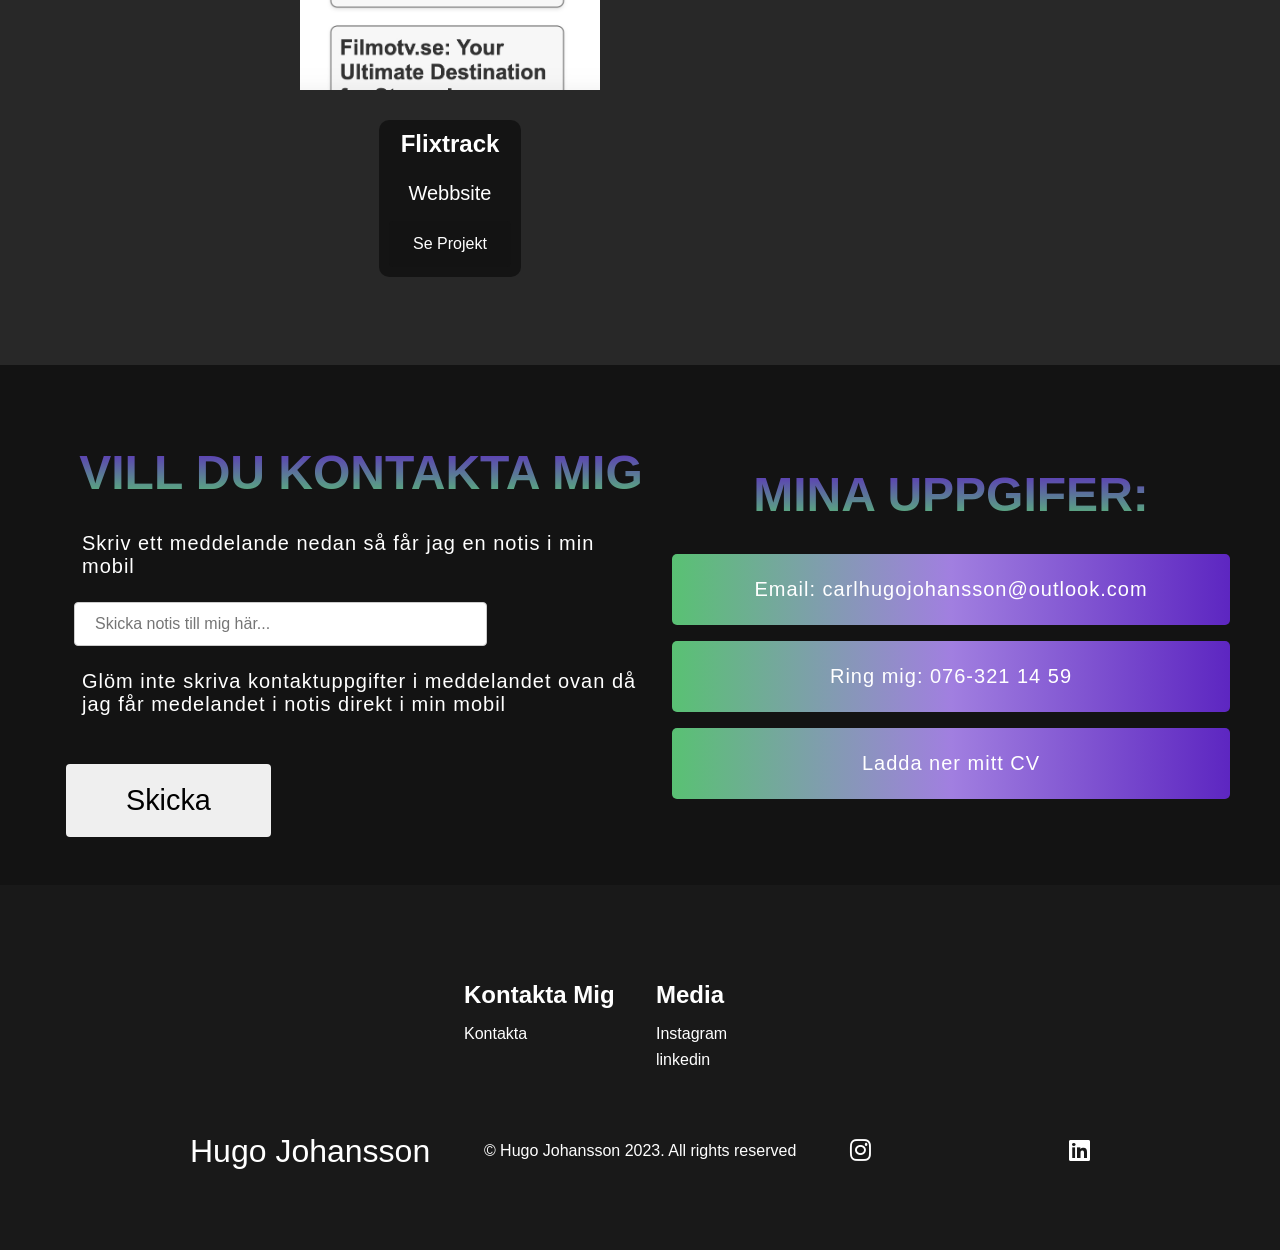
==== commit 04001943: "no text" ====
--- a/index.html
+++ b/index.html
@@ -78,7 +78,7 @@
         <div class="hero_container">
             <img src="Profil.jpeg" alt="Mitt Face" class="hero_heading">
         
-            <p class="hero_description">Hejsan, Mitt namn är Hugo Johansson, jag är en utvecklare inom iOS, Android samt Nativ WebbAppar från Stockholm. Just nu söker jag en praktikplats där jag kan bidra med mina kunskaper och samtidigt växa som utvecklare. Utforska min sida för att se mina kompetenser, samt vad jag kan bidra med för att bli en del av eran resa. </p>
+            <p class="hero_description"> </p>
             <button class="main_btn"><a href="#priser">Mina Projekt </a></button>
         </div>
     </div>
